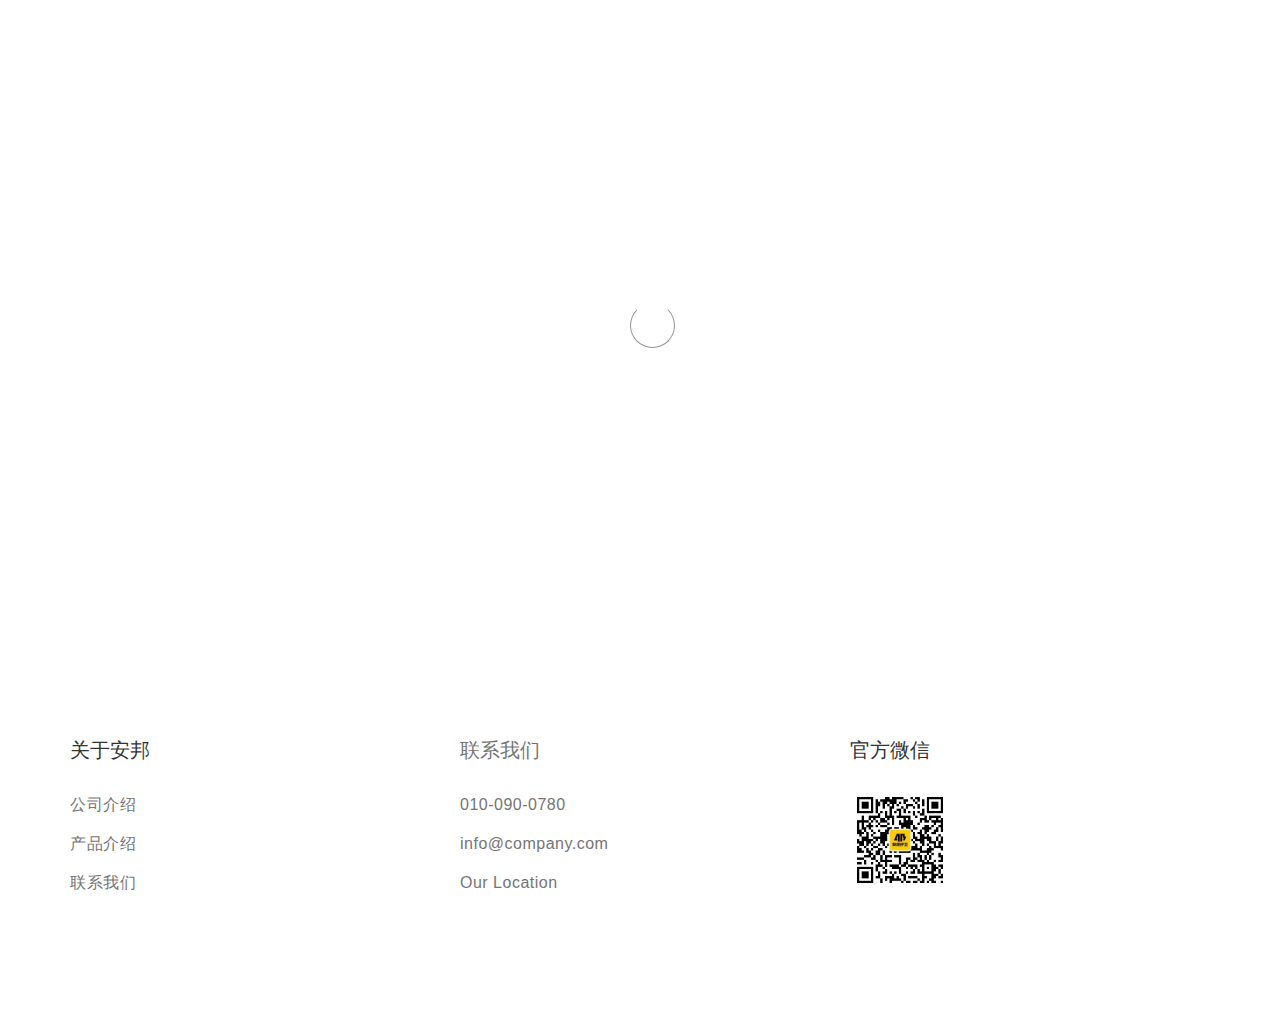
==== about.html @ b89d6bf7 "init" ====
<!DOCTYPE html>
<html lang="en">
<head>

<title>产品介绍-浙江安邦护卫科技服务有限公司</title>
<meta charset="UTF-8">
<meta http-equiv="X-UA-Compatible" content="IE=Edge">
<meta name="description" content="">
<meta name="keywords" content="">
<meta name="author" content="">
<meta name="viewport" content="width=device-width, initial-scale=1, maximum-scale=1">

<link rel="stylesheet" href="css/bootstrap.min.css">
<link rel="stylesheet" href="css/font-awesome.min.css">
<link rel="stylesheet" href="css/magnific-popup.css">

<link rel="stylesheet" href="css/owl.theme.css">
<link rel="stylesheet" href="css/owl.carousel.css">

<!-- MAIN CSS -->
<link rel="stylesheet" href="css/style.css">

</head>
<body>

<!-- PRE LOADER -->
<div class="preloader">
     <div class="spinner">
          <span class="sk-inner-circle"></span>
     </div>
</div>

<!-- MENU -->
<div class="navbar navbar-nav navbar-fixed-top header-banner" role="navigation">
     <div class="container">
          <!-- NAVBAR HEADER -->
          <div class="navbar-header">
               <!-- <button class="navbar-toggle" data-toggle="collapse" data-target=".navbar-collapse">
                    <span class="icon icon-bar"></span>
                    <span class="icon icon-bar"></span>
                    <span class="icon icon-bar"></span>
               </button> -->
               <!-- lOGO -->
               <a href="index.html" class="navbar-brand">
               <img src="img/logo.png" style="height:100px"/></a>
          </div>

          <!-- MENU LINKS -->
          <div class="collapse navbar-collapse">
               <ul class="nav navbar-nav navbar-right">
                    <li><a href="index.html">主页</a></li>
                    <li><a href="about.html">关于我们</a></li>
                    <li>
                      <div class="has-dropdown">
                      <a href="#">产品介绍</a>
                      <div class="dropdown">
                        <a href="transport.html">数据交通智能安防系统</a>
                        <a href="#">数据物流智能安防系统</a>
                        <a href="#">数据仓储智能安防系统</a>
                        <a href="#">数据办公智能安防系统</a>


                      </div>
                    </div>
                    </li>

                    <li><a href="#team" class="smoothScroll">前沿资讯</a></li>
                    <li><a href="contact.html" class="smoothScroll">联系我们</a></li>
               </ul>
          </div>
        </div>
     </div>

     <section id="aboutus" class="parallax-section">
       <div class="container">
         <div class="row">
              <img src="img/about.jpg" class="image-1"/>
         </div>
       </div>

     </section>

     <!-- FOOTER -->
     <footer>
          <div class="container">
               <div class="row">

                    <div class="col-md-4 col-sm-6">
                         <h2>关于安邦</h2>
                         <p><a href="about.html">公司介绍</a></p>
                         <p><a href="transport.html">产品介绍</p>
                          <p><a href="contact.html"> 联系我们</p>


                    </div>

                    <div class="col-md-4 col-sm-6">
                         <div class="footer-info">
                         	<h2>联系我们</h2>
                              <p><a href="tel:010-090-0780">010-090-0780</a></p>
                              <p><a href="mailto:info@company.com">info@company.com</a></p>
                              <p><a href="#">Our Location</a></p>
                         </div>
                    </div>

                    <div class="col-md-3 col-sm-12">

                         <h2>官方微信</h2>
                         <img src="img/QR.jpg" style="height:100px"/>


                    </div>
                    <div class="clearfix"></div>

                    <!-- <div class="col-md-12 col-sm-12">
                         <div class="copyright-text">

                         </div>
                    </div> -->

               </div>
          </div>
     </footer>

     <!-- SCRIPTS -->
     <script src="js/jquery.js"></script>
     <script src="js/bootstrap.min.js"></script>
     <script src="js/jquery.parallax.js"></script>
     <script src="js/owl.carousel.min.js"></script>
     <script src="js/jquery.magnific-popup.min.js"></script>
     <script src="js/magnific-popup-options.js"></script>
     <script src="js/modernizr.custom.js"></script>
     <script src="js/smoothscroll.js"></script>
     <script src="js/custom.js"></script>

     </body>
     </html>
---- css/style.css ----
@import url('https://fonts.googleapis.com/css?family=Source+Sans+Pro:200,300,400,700');

body {
  /* background: #ffffff; */
  font-family: "Arial","Microsoft YaHei","黑体","宋体",sans-serif;
  overflow-x: hidden;
}

html, body {
  width: 100%;
  height: 100%;
}

/*---------------------------------------
  TYPOGRAPHY
-----------------------------------------*/

h1,h2,h3,h4,h5,h6 {
  font-weight: 300;
}

h1 {
  font-size: 40px;
  font-weight: 200;
  line-height: 50px;
}

h2 {
  font-size: 20px;
  line-height: 60px;
  margin-top: 0;
}

h3 {
  font-size: 20px;
  font-weight: bold;
  line-height: 32px;
}

h4 {
  color: #505050;
  font-size: 18px;
  line-height: 28px;
}

p {
  color: #757575;
  font-size: 16px;
  font-weight: 300;
  line-height: 29px;
  letter-spacing: 0.5px;
}

.tlinks{text-indent:-9999px;height:0;line-height:0;font-size:0;overflow:hidden;}
/*---------------------------------------
  BUTTONS
-----------------------------------------*/

.section-btn {
  margin: 32px 0 0 0;
  padding: 0;
}

.section-btn a,
.section-btn button {
  line-height: 45px;
  -webkit-perspective: 1000px;
  -moz-perspective: 1000px;
  perspective: 1000px;
  color: #ffffff;
  font-weight: normal;
}

.section-btn a span,
.section-btn button span {
  position: relative;
  display: inline-block;
  font-size: 18px;
  font-weight: normal;
  letter-spacing: 0.5px;
  padding: 0 25px;
  background: #4dc47d;
  border-radius: 1px;
  -webkit-transition: -webkit-transform 0.3s;
  -moz-transition: -moz-transform 0.3s;
  transition: transform 0.3s;
  -webkit-transform-origin: 50% 0;
  -moz-transform-origin: 50% 0;
  transform-origin: 50% 0;
  -webkit-transform-style: preserve-3d;
  -moz-transform-style: preserve-3d;
  transform-style: preserve-3d;
}

.csstransforms3d .section-btn a span::before,
.csstransforms3d .section-btn button span::before {
  position: absolute;
  top: 100%;
  left: 0;
  width: 100%;
  height: 100%;
  /* background: #000000; */
  border-radius: 1px;
  border: solid;
  color: black;
  padding: 0 20px;
  content: attr(data-hover);
  -webkit-transition: background 0.3s;
  -moz-transition: background 0.3s;
  transition: background 0.3s;
  -webkit-transform: rotateX(-90deg);
  -moz-transform: rotateX(-90deg);
  transform: rotateX(-90deg);
  -webkit-transform-origin: 50% 0;
  -moz-transform-origin: 50% 0;
  transform-origin: 50% 0;
}

.section-btn a:hover span,
.section-btn a:focus span,

.section-btn button:hover span,
.section-btn button:focus span {
  -webkit-transform: rotateX(90deg) translateY(-22px);
  -moz-transform: rotateX(90deg) translateY(-22px);
  transform: rotateX(90deg) translateY(-22px);
}

.csstransforms3d .section-btn a:hover span::before,
.csstransforms3d .section-btn a:focus span::before,

.csstransforms3d .section-btn button:hover span::before,
.csstransforms3d .section-btn button:hover span::before {
  /* background: #000000; */
}
.section-btn1 {
  margin: 32px 0 0 0;
  padding: 0;
  text-align: center;
}

.section-btn1 a,
.section-btn1 button {
  line-height: 45px;
  -webkit-perspective: 1000px;
  -moz-perspective: 1000px;
  perspective: 1000px;
  color: #ffffff;
  font-weight: normal;
}

.section-btn1 a span,
.section-btn1 button span {
  position: relative;
  display: inline-block;
  font-size: 18px;
  font-weight: normal;
  letter-spacing: 0.5px;
  padding: 0 25px;
  background: #4dc47d;
  border-radius: 1px;
  -webkit-transition: -webkit-transform 0.3s;
  -moz-transition: -moz-transform 0.3s;
  transition: transform 0.3s;
  -webkit-transform-origin: 50% 0;
  -moz-transform-origin: 50% 0;
  transform-origin: 50% 0;
  -webkit-transform-style: preserve-3d;
  -moz-transform-style: preserve-3d;
  transform-style: preserve-3d;
}

.csstransforms3d .section-btn1 a span::before,
.csstransforms3d .section-btn1 button span::before {
  position: absolute;
  top: 100%;
  left: 0;
  width: 100%;
  height: 100%;
  /* background: #000000; */
  border-radius: 1px;
  border: solid;
  color: black;
  padding: 0 20px;
  content: attr(data-hover);
  -webkit-transition: background 0.3s;
  -moz-transition: background 0.3s;
  transition: background 0.3s;
  -webkit-transform: rotateX(-90deg);
  -moz-transform: rotateX(-90deg);
  transform: rotateX(-90deg);
  -webkit-transform-origin: 50% 0;
  -moz-transform-origin: 50% 0;
  transform-origin: 50% 0;
}

.section-btn1 a:hover span,
.section-btn1 a:focus span,

.section-btn1 button:hover span,
.section-btn1 button:focus span {
  -webkit-transform: rotateX(90deg) translateY(-22px);
  -moz-transform: rotateX(90deg) translateY(-22px);
  transform: rotateX(90deg) translateY(-22px);
}

/*---------------------------------------
  GENERAL
-----------------------------------------*/

html{
  -webkit-font-smoothing: antialiased;
}

a {
  color: black;
  -webkit-transition: 0.5s;
  transition: 0.5s;
}

a:hover, a:active, a:focus {
  color: #000000;
  outline: none;
}

* {
  -webkit-box-sizing: border-box;
  box-sizing: border-box;
}

*:before,
*:after {
  -webkit-box-sizing: border-box;
  box-sizing: border-box;
}

::-webkit-scrollbar{
  width: 6px;
  height: 6px;
}

::-webkit-scrollbar-thumb {
  cursor: pointer;
  /* background: #252525; */
}

.section-title {
  position: relative;
  padding-bottom: 22px;
}

.parallax-section {
  background-attachment: fixed !important;
  background-size: cover !important;
}




/*---------------------------------------
  PRE LOADER
-----------------------------------------*/

.preloader {
  position: fixed;
  top: 0;
  left: 0;
  width: 100%;
  height: 100%;
  z-index: 99999;
  display: flex;
  flex-flow: row nowrap;
  justify-content: center;
  align-items: center;
  background: none repeat scroll 0 0 #ffffff;
}

.spinner {
  border: 1px solid transparent;
  border-radius: 5px;
  position: relative;
}

.spinner:before {
  content: '';
  box-sizing: border-box;
  position: absolute;
  top: 50%;
  left: 50%;
  width: 45px;
  height: 45px;
  margin-top: -10px;
  margin-left: -10px;
  border-radius: 50%;
  border: 1px solid #959595;
  border-top-color: #ffffff;
  animation: spinner .9s linear;
}

@-webkit-@keyframes spinner {
  to {transform: rotate(360deg);}
}

@keyframes spinner {
  to {transform: rotate(360deg);}
}


/*---------------------------------------
  MENU
-----------------------------------------*/

.custom-navbar {
  margin-bottom: 0;
  background-color: #4dc47d;
  padding: 20px 0;
}

.custom-navbar .navbar-brand {
  color: #f9f9f9;
  font-weight: normal;
  font-size: 25px;

}

.custom-navbar .nav li a {
  font-size: 14px;
  font-weight: normal;
  color: #f9f9f9;
  letter-spacing: 0.5px;
  /* -webkit-transition: all ease-in-out 0.4s;
  transition: all ease-in-out 0.4s; */
  padding: 0;
  margin: 15px 20px;
  text-transform: uppercase;
}

.custom-navbar .navbar-nav > li > a:hover,
.custom-navbar .navbar-nav > li > a:focus {
  background-color: transparent;
  color: #ffffff;
}

.custom-navbar .navbar-nav li a:after {
  content: "";
  position: absolute;
  display: block;
  width: 0px;
  height: 2px;
  margin: auto;
  background: transparent;
  transition: width .3s ease, background-color .3s ease;
}

.navbar-nav{
  margin-top: 20px;
}

.custom-navbar .navbar-nav li a:hover:after,
.custom-navbar .nav li.active > a:after {
  background: #ffffff;
  color: #ffffff;
  width: 100%;
}

.custom-navbar .nav li.active > a {
  background-color: transparent;
  color: #ffffff;
}

.custom-navbar .navbar-toggle {
  border: none;
  padding-top: 10px;
}

.custom-navbar .navbar-toggle {
  background-color: transparent;
}

.custom-navbar .navbar-toggle .icon-bar {
  background: #ffffff;
  border-color: transparent;
}

@media(min-width:768px) {
  .custom-navbar {
    background: 0 0;
  }
  .custom-navbar.top-nav-collapse {
    background-color: rgb(77, 196, 125,0.7);
    padding: 15px 0;
  }
}


/*---------------------------------------
  HOME
-----------------------------------------*/

#home {
  display: -webkit-box;
  display: -webkit-flex;
  display: -ms-flexbox;
  display: flex;
  -webkit-box-align: center;
  -webkit-align-items: center;
  -ms-flex-align: center;
   align-items: center;
  height: 100vh;
  position: relative;
  padding-top: 10em;
}
.has-dropdown:hover .dropdown {
    display: block;
}
.has-dropdown{
  padding-top: 15px;
}
.dropdown {
    display: none;
    position: absolute;
    background-color: rgb(161, 161, 161,0.8);
    min-width: 200px;
    z-index: 1;
}

.dropdown a {
    float: none;
    padding-left: 10px;
    padding-bottom: 10px;
    text-decoration: none;
    padding-top: 10px;
    color:  white;
    display: block;
    text-align: left;
    font-family: "Arial","Microsoft YaHei","黑体","宋体",sans-serif;
    font-size: 14px;
    font=weight:light;


}
.dropdown a:hover{
  background-color: #ddd;
}

#home h1 {
  color: #ffffff;
  font-size: 5em;
  line-height: 1.2em;
}

#home p {
  color: rgba(250,250,250,0.7);
  font-size: 40px;
}
.col-4{
  float:left;
  width:40%;
  margin-top: 50px;
}
.header-banner{
  height:80px;
  margin: auto;
  background-color: white;
}
.col-6{
  float: right;
  margin-top: 60px;
  width: 40%;

}
#home .overlay {
  position: absolute;
  top: 0;
  right: 0;
  bottom: 0;
  left: 0;
  width: 100%;
  height: 100%;
  /* background-color: rgba(0,0,0,0.75); */
}

#home video {
  position: fixed;
  top: 50%;
  left: 50%;
  min-width: 100%;
  min-height: 100%;
  width: auto;
  height: auto;
  z-index: -100;
  transform: translateX(-50%) translateY(-50%);
  background-size: cover;
  transition: 1s opacity;
}


/*---------------------------------------
  ABOUT
-----------------------------------------*/

#about {
  padding-top: 200px;
  padding-bottom: 150px;
    background: #ffffff;
}

.about-info h3 {
  font-size: 14px;
  letter-spacing: 12px;
  text-transform: uppercase;
  margin: 0;
}

#transport1{
  padding-top: 150px;
  padding-bottom: 150px;
  text-align: center;
}
.banner{
  height:50px;
  background-color: rgb(77, 196, 125,0.8);
  padding-bottom: 10px;
  margin-bottom: 20px;
}
#transport1 li{
  font-size: 18px;
  padding-top: 10px;
  list-style-type:none;
  color:#757575;
  padding-bottom: 10px;
}
#transport1 h1{
  text-align: center;
  font-size: 32px;
  color: white;
}
#transport1 h2{
  font-size: 22px;
  font-weight: bold;
  color:  #757575;
}
/* .image-editor:hover img{
  transform: scale(1.01);

} */

#storage1{
  text-align: center;
  padding-top: 150px;
}

#storage1 p{
  text-align: left;
  margin-top: 20px;
}
.image-editor{
  height: 450px;
  text-align: center;
}
.image{
  text-align: center;
  height: 900px;
  transform:scale(1.01);//设置缩放比例
  -ms-transform:scale(1.01);
  -webkit-transform:scale(1.01);
  -o-transform:scale(1.01);
  -moz-transform:scale(1.01);
  margin-top: 20px;
}
.image-1{
  text-align: center;
  height: 600px;
  width: 100%;
}
#contact h1{
  font-size: 40px;
  color:white;
  font-weight: bold;
  margin-left: 820px;
  margin-top: 60px;
}
#contact h2{
  color: white;
  margin-left: 820px;
}
#contact{
  padding-top: 200px;
  height:800px;
}
#transport2{
  padding-top: 100px;
  text-align: top;
}
#transport2 h1{
  text-align: center;
  font-size: 32px;
  color: white;
}


/*---------------------------------------
  PROJECT
-----------------------------------------*/

.project-item {
  overflow: hidden;
  position: relative;
  margin-bottom: 25px;
  padding: 0;
  vertical-align: middle;
  text-align: center;
}
#project{
  padding-top: 200px;
}
.project-overlay {
  background: rgba(0,0,0,0.5);
  position: absolute;
  width: 100%;
  height: 100%;
  top: 0;
  right: 0;
  bottom: 0;
  left: 0;
  opacity: 0;
  -webkit-transition: all ease-in-out 0.4s;
  transition: all ease-in-out 0.4s;
}

.project-info {
  padding: 12em 0;
}

.project-item img {
  -webkit-transition: all ease-in-out 0.4s;
  transition: all ease-in-out 0.4s;
}
.project-item:hover img {
  transform: scale(1.1);
}

.project-overlay h1 {
  color: #ffffff;
  margin: 0;
}
.project-overlay h3 {
  color: #d9d9d9;
  font-size: 14px;
  letter-spacing: 0.2px;
  margin-top: 0;
}

.project-item:hover .project-overlay {
  opacity: 1;
}


/*---------------------------------------
   TEAM
-----------------------------------------*/

#team .item {
  display: block;
  width: 100%;
  margin-bottom: 22px;
}

#team h3,
#team p {
  margin: 0;
}

.team-item {
  overflow: hidden;
  position: relative;
  margin-top: 34px;
  margin-bottom: 16px;
}

.team-item img {
  -webkit-transition: all ease-in-out 0.4s;
  transition: all ease-in-out 0.4s;
}
.team-item:hover img {
  transform: scale(1.1);
}

.team-overlay {
  background: rgba(0,0,0,0.5);
  opacity: 0;
  position: absolute;
  width: 100%;
  height: 100%;
  top: 0;
  left: 0;
  right: 0;
  bottom: 0;
  -webkit-transition: all ease-in-out 0.4s;
  transition: all ease-in-out 0.4s;
}

.team-overlay .social-icon {
  position: relative;
  top: 45%;
}
.team-overlay .social-icon li a {
  background: #ffffff;
  color: #191919;
  width: 35px;
  height: 35px;
  line-height: 35px;
  text-align: center;
}

.team-item:hover .team-overlay {
  opacity: 1;
}


/*---------------------------------------
  CONTACT
-----------------------------------------*/



#contact-form {
  padding-top: 22px;
}

#contact .text-success,
#contact .text-danger {
  display: none;
  padding: 0 0 5px 20px;
}

#contact .form-control {
  border: none;
  box-shadow: none;
  font-size: 18px;
  font-weight: normal;
  margin-bottom: 22px;
  -webkit-transition: all ease-in-out 0.4s;
  transition: all ease-in-out 0.4s;
}

#contact .form-control:focus {
  border-color: #d9d9d9;
}

#contact input {
  height: 55px;
  line-height: 45px;
}

#contact .section-btn {
  margin: 5px 0 0 0;
}

#contact button#cf-submit {
  background: transparent;
  border: none;
  padding: 0;
  line-height: 50px;
}


/*---------------------------------------
  FOOTER
-----------------------------------------*/

footer {
  padding-top: 120px;
  padding-bottom: 120px;
}

footer h4 {
  padding-top: 12px;
}

footer a {
  color: #757575;
}

footer .copyright-text {
  padding-top: 42px;
}


/*---------------------------------------
  SOCIAL ICON
-----------------------------------------*/

.social-icon {
  position: relative;
  padding: 0;
  margin: 0;
  text-align: center;
}

.social-icon li {
  display: inline-block;
  list-style: none;
}

.social-icon li a {
  border-radius: 100%;
  color: #292929;
  cursor: pointer;
  font-size: 18px;
  text-decoration: none;
  -webkit-transition: all ease-in-out 0.3s;
  transition: all ease-in-out 0.3s;
  text-align: center;
  position: relative;
  margin: 4px 8px 0 8px;
}

.social-icon li a:hover {
  -webkit-transform: scale(1.2);
  transform: scale(1.2);
}


/*---------------------------------------
  MOBILE RESPONSIVE
-----------------------------------------*/

@media (max-width: 992px) {
  #home h1 {
    font-size: 4em;
    line-height: normal;
  }
}

@media (max-width: 980px) {
  h1 {
    font-size: 30px;
    line-height: inherit;
  }

  #home {
    padding-top: 0em;
  }

  #about {
    padding-top: 120px;
    padding-bottom: 100px;
  }

  .project-info {
    padding: 4em 0;
  }

  footer {
    text-align: center;
  }
  footer .social-icon {
    margin-top: 32px;
  }
}

@media (max-width: 770px) {
  #home h1 {
    font-size: 3.5em;
  }
}

@media (max-width: 767px) {
  .custom-navbar {
    padding: 10px 0;
  }
  .custom-navbar .nav li a {
    display: inline-block;
    line-height: 15px;
    margin-bottom: 0;
  }
  .custom-navbar .nav li:last-child a {
    margin-bottom: 5px;
  }

  .project-info {
    padding: 10em 0;
  }

  .footer-info {
    padding: 22px 0 22px 0;
  }
}


@media (max-width: 580px) {
  h1 {
    font-size: 26px;
  }

  #home {
    height: 100vh;
  }

  .about-info h3 {
    font-size: 12px;
    letter-spacing: 6px;
  }

  .project-info {
    padding: 5em 0;
  }
}
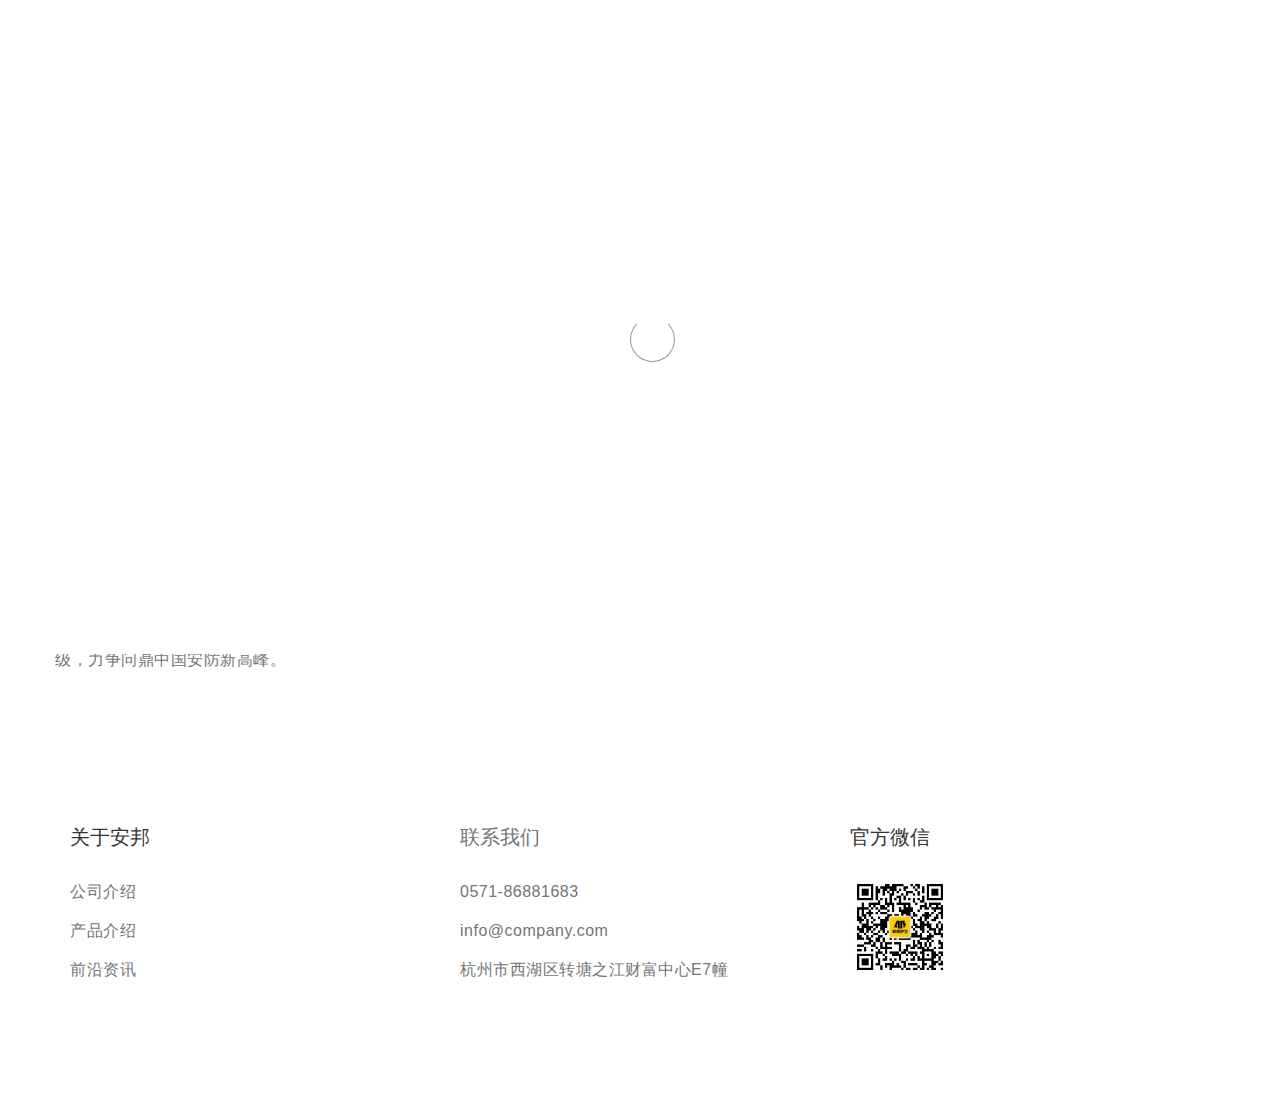
==== commit 0eb7b4ec: "update" ====
--- a/about.html
+++ b/about.html
@@ -2,7 +2,7 @@
 <html lang="en">
 <head>
 
-<title>产品介绍-浙江安邦护卫科技服务有限公司</title>
+<title>关于我们-浙江安邦护卫科技服务有限公司</title>
 <meta charset="UTF-8">
 <meta http-equiv="X-UA-Compatible" content="IE=Edge">
 <meta name="description" content="">
@@ -56,8 +56,10 @@
                       <div class="dropdown">
                         <a href="transport.html">数据交通智能安防系统</a>
                         <a href="#">数据物流智能安防系统</a>
-                        <a href="#">数据仓储智能安防系统</a>
+                        <a href="storage.html">数据仓储智能安防系统</a>
                         <a href="#">数据办公智能安防系统</a>
+                        <a href="#">数据会展智能安防系统</a>
+
 
 
                       </div>
@@ -70,11 +72,15 @@
           </div>
         </div>
      </div>
-
+      <img src="img/about.png" class="image-1"/>
      <section id="aboutus" class="parallax-section">
        <div class="container">
          <div class="row">
-              <img src="img/about.jpg" class="image-1"/>
+           <h1>公司简介</h1>
+           <p>浙江安邦护卫科技服务有限公司（简称“安邦科技”）是浙江省属国有企业浙江安邦护卫集团有限公司的全资子公司，于2015年3月28日正式注册成立，注册资金壹仟万元。公司目前拥有一支高端科技复合型人才队伍，其中省、市级专家及海归博士、硕士研究生占团队总人数的32.94%，985/211高校毕业生占比85%。
+伴随中国“智能化时代”的发展新态势，安邦科技在集团公司的大力支持下，致力于安防行业的科技研发工作。目前，公司先后研发了数据交通智能安防系统、数据物流智能安防系统、数据仓储智能安防系统、数据办公智能安防系统、数据会展智能安防系统等十余个安防科技系统，系统涉猎守押、政法、交通等多个行业。依托于行业先进的软件系统及硬件设备，公司为浙江省消防控制中心管控平台、浙商银行指挥中心、泰隆银行总部大楼、金温铁路等大型企业设计并全流程落实安防集成管控等项目方案，旨在通过技术开发实现技防、物防、人防的完美融合，逐步将公司打造成为国内领先、国际一流的现代化科技安防企业。
+安邦科技始终围绕集团公司“建设综合性安防产业集团”的总体目标，将“践行技术共享，助力行业转型”作为自身使命，秉持技术与商业模式并重的核心理念，坚持在开发核心技术和产品的基础上不断寻求和创造适合本公司发展的商业运营模式。“十三五”时期，公司将坚定践行创新发展理念，积极履行企业社会责任，深入推进行业转型升级，力争问鼎中国安防新高峰。</p>
+
          </div>
        </div>
 
@@ -89,17 +95,16 @@
                          <h2>关于安邦</h2>
                          <p><a href="about.html">公司介绍</a></p>
                          <p><a href="transport.html">产品介绍</p>
-                          <p><a href="contact.html"> 联系我们</p>
-
+                           <p><a href="#">前沿资讯</p>
 
                     </div>
 
                     <div class="col-md-4 col-sm-6">
                          <div class="footer-info">
                          	<h2>联系我们</h2>
-                              <p><a href="tel:010-090-0780">010-090-0780</a></p>
+                              <p><a href="tel:010-090-0780">0571-86881683</a></p>
                               <p><a href="mailto:info@company.com">info@company.com</a></p>
-                              <p><a href="#">Our Location</a></p>
+                              <p><a href="#">杭州市西湖区转塘之江财富中心E7幢</a></p>
                          </div>
                     </div>
 
--- a/css/style.css
+++ b/css/style.css
@@ -518,6 +518,9 @@
   padding-bottom: 150px;
   text-align: center;
 }
+#transport1 p{
+  text-align: left;
+}
 .banner{
   height:50px;
   background-color: rgb(77, 196, 125,0.8);
@@ -554,6 +557,10 @@
 #storage1 p{
   text-align: left;
   margin-top: 20px;
+}
+#storage1 h1{
+  color: white;
+  font-size: 32px;
 }
 .image-editor{
   height: 450px;
@@ -571,15 +578,22 @@
 }
 .image-1{
   text-align: center;
-  height: 600px;
+  height: 250px;
   width: 100%;
+}
+#aboutus p{
+  line-height: 2.2;
+  margin-top: 20px;
+}
+#aboutus h1{
+  margin-top: 40px;
 }
 #contact h1{
   font-size: 40px;
   color:white;
   font-weight: bold;
   margin-left: 820px;
-  margin-top: 60px;
+  margin-top: 50px;
 }
 #contact h2{
   color: white;
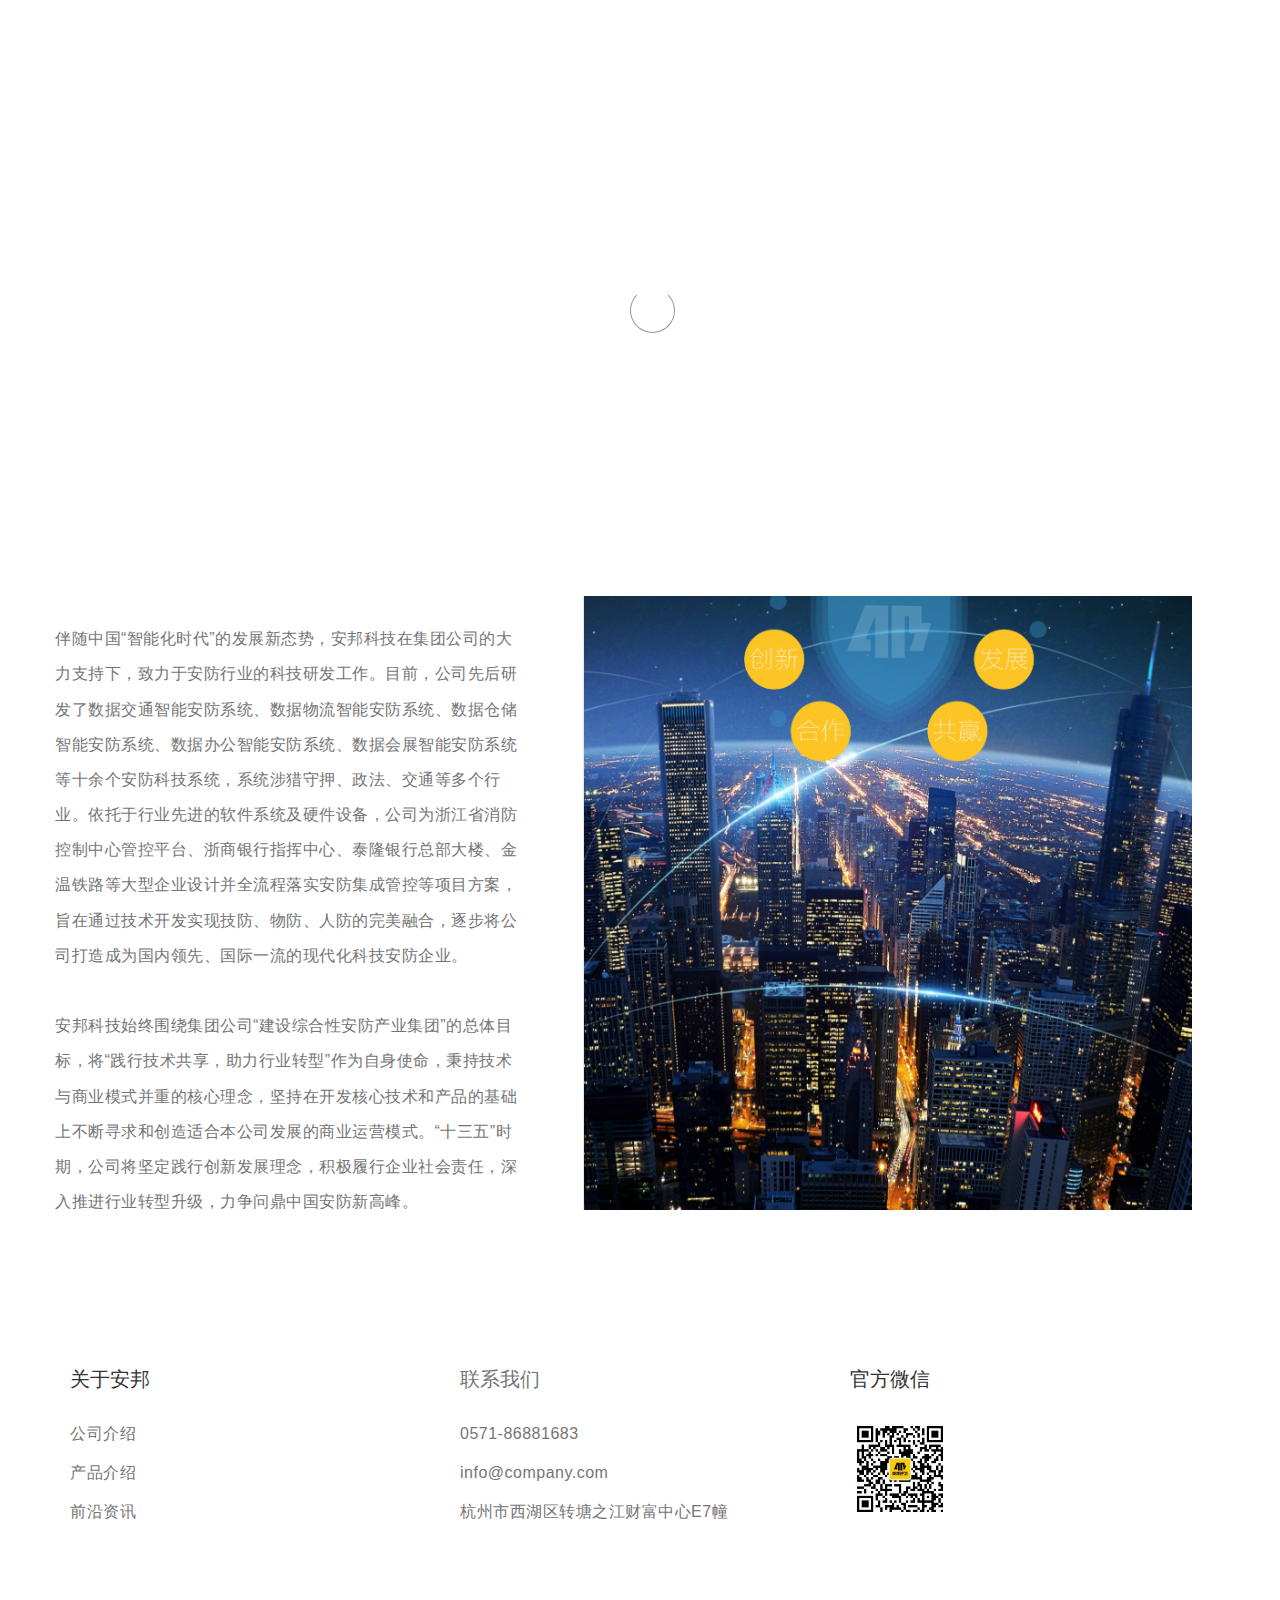
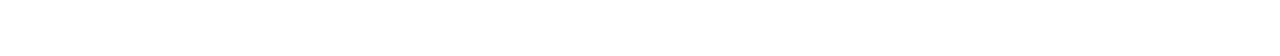
==== commit 282b65fc: "commit" ====
--- a/about.html
+++ b/about.html
@@ -55,9 +55,9 @@
                       <a href="#">产品介绍</a>
                       <div class="dropdown">
                         <a href="transport.html">数据交通智能安防系统</a>
-                        <a href="#">数据物流智能安防系统</a>
+                        <a href="delivery.html">数据物流智能安防系统</a>
                         <a href="storage.html">数据仓储智能安防系统</a>
-                        <a href="#">数据办公智能安防系统</a>
+                        <a href="office.html">数据办公智能安防系统</a>
                         <a href="#">数据会展智能安防系统</a>
 
 
@@ -76,11 +76,15 @@
      <section id="aboutus" class="parallax-section">
        <div class="container">
          <div class="row">
+           <div class="col-4">
            <h1>公司简介</h1>
-           <p>浙江安邦护卫科技服务有限公司（简称“安邦科技”）是浙江省属国有企业浙江安邦护卫集团有限公司的全资子公司，于2015年3月28日正式注册成立，注册资金壹仟万元。公司目前拥有一支高端科技复合型人才队伍，其中省、市级专家及海归博士、硕士研究生占团队总人数的32.94%，985/211高校毕业生占比85%。
-伴随中国“智能化时代”的发展新态势，安邦科技在集团公司的大力支持下，致力于安防行业的科技研发工作。目前，公司先后研发了数据交通智能安防系统、数据物流智能安防系统、数据仓储智能安防系统、数据办公智能安防系统、数据会展智能安防系统等十余个安防科技系统，系统涉猎守押、政法、交通等多个行业。依托于行业先进的软件系统及硬件设备，公司为浙江省消防控制中心管控平台、浙商银行指挥中心、泰隆银行总部大楼、金温铁路等大型企业设计并全流程落实安防集成管控等项目方案，旨在通过技术开发实现技防、物防、人防的完美融合，逐步将公司打造成为国内领先、国际一流的现代化科技安防企业。
+           <p>浙江安邦护卫科技服务有限公司（简称“安邦科技”）是浙江省属国有企业浙江安邦护卫集团有限公司的全资子公司，于2015年3月28日正式注册成立，注册资金壹仟万元。公司目前拥有一支高端科技复合型人才队伍，其中省、市级专家及海归博士、硕士研究生占团队总人数的32.94%，985/211高校毕业生占比85%。<br><br>
+伴随中国“智能化时代”的发展新态势，安邦科技在集团公司的大力支持下，致力于安防行业的科技研发工作。目前，公司先后研发了数据交通智能安防系统、数据物流智能安防系统、数据仓储智能安防系统、数据办公智能安防系统、数据会展智能安防系统等十余个安防科技系统，系统涉猎守押、政法、交通等多个行业。依托于行业先进的软件系统及硬件设备，公司为浙江省消防控制中心管控平台、浙商银行指挥中心、泰隆银行总部大楼、金温铁路等大型企业设计并全流程落实安防集成管控等项目方案，旨在通过技术开发实现技防、物防、人防的完美融合，逐步将公司打造成为国内领先、国际一流的现代化科技安防企业。<br><br>
 安邦科技始终围绕集团公司“建设综合性安防产业集团”的总体目标，将“践行技术共享，助力行业转型”作为自身使命，秉持技术与商业模式并重的核心理念，坚持在开发核心技术和产品的基础上不断寻求和创造适合本公司发展的商业运营模式。“十三五”时期，公司将坚定践行创新发展理念，积极履行企业社会责任，深入推进行业转型升级，力争问鼎中国安防新高峰。</p>
-
+</div>
+<div class="col-6">
+  <img src="img/about_1.png" class="image_2">
+</div>
          </div>
        </div>
 
--- a/css/style.css
+++ b/css/style.css
@@ -80,7 +80,7 @@
   font-weight: normal;
   letter-spacing: 0.5px;
   padding: 0 25px;
-  background: #4dc47d;
+  background: rgb(230, 184, 0,0.7);
   border-radius: 1px;
   -webkit-transition: -webkit-transform 0.3s;
   -moz-transition: -moz-transform 0.3s;
@@ -158,7 +158,7 @@
   font-weight: normal;
   letter-spacing: 0.5px;
   padding: 0 25px;
-  background: #4dc47d;
+  background: rgb(230, 184, 0,0.7);
   border-radius: 1px;
   -webkit-transition: -webkit-transform 0.3s;
   -moz-transition: -moz-transform 0.3s;
@@ -313,7 +313,7 @@
 
 .custom-navbar {
   margin-bottom: 0;
-  background-color: #4dc47d;
+  background-color: #0052cc;
   padding: 20px 0;
 }
 
@@ -388,7 +388,7 @@
     background: 0 0;
   }
   .custom-navbar.top-nav-collapse {
-    background-color: rgb(77, 196, 125,0.7);
+    background-color:rgb(204, 204, 204,0.5);
     padding: 15px 0;
   }
 }
@@ -459,15 +459,28 @@
   width:40%;
   margin-top: 50px;
 }
+.col-5{
+  float: left;;
+  width: 60%;
+}
+.col-3{
+  float: right;
+  width:40%;
+}
+.col-3 p{
+  margin-top: 20px;
+  margin-bottom: 20px;
+}
 .header-banner{
   height:80px;
   margin: auto;
   background-color: white;
 }
 .col-6{
-  float: right;
+  float: left;
   margin-top: 60px;
   width: 40%;
+  margin-left: 60px;
 
 }
 #home .overlay {
@@ -512,7 +525,23 @@
   text-transform: uppercase;
   margin: 0;
 }
-
+.func{
+  padding-top: 15px;
+}
+.func p{
+  color: rgb(230,184,0);
+  padding-top: 5px;
+  -webkit-transition: -webkit-transform 0.5s ease-out;
+  -moz-transition: -moz-transform 0.5s ease-out;
+  -o-transition: -o-transform 0.5s ease-out;
+  -ms-transition: -ms-transform 0.5s ease-out;
+}
+.func p:hover{
+  filter:glow(color=#ff6600,strength=6);
+  color: #c00;
+  transform: scale(1.1);
+
+}
 #transport1{
   padding-top: 150px;
   padding-bottom: 150px;
@@ -521,23 +550,43 @@
 #transport1 p{
   text-align: left;
 }
+#transport1 h4{
+  font-size: 24px;
+  color:#757575;
+}
 .banner{
   height:50px;
-  background-color: rgb(77, 196, 125,0.8);
+  background-color: rgb(230, 184, 0,0.8);
   padding-bottom: 10px;
   margin-bottom: 20px;
+}
+.icon{
+  height:40px;
+  margin-right: 10px;
+  margin-left: 80px;
+}
+.icon:hover{
+  transform:scale(1.1);//设置缩放比例
+  -ms-transform:scale(1.1);
+  -webkit-transform:scale(1.1);
+  -o-transform:scale(1.1);
+  -moz-transform:scale(1.1);
+
 }
 #transport1 li{
   font-size: 18px;
   padding-top: 10px;
   list-style-type:none;
-  color:#757575;
+  color:#e6b800;
+  text-align: left;
+  vertical-align: middle;
   padding-bottom: 10px;
 }
 #transport1 h1{
   text-align: center;
   font-size: 32px;
   color: white;
+  font-weight: bold;
 }
 #transport1 h2{
   font-size: 22px;
@@ -556,15 +605,59 @@
 
 #storage1 p{
   text-align: left;
-  margin-top: 20px;
+  margin-top: 23px;
 }
 #storage1 h1{
   color: white;
   font-size: 32px;
 }
+#storage1 h2{
+  font-size: 26px;
+}
+.img_arr{
+height: 60px;
+-webkit-transition: -webkit-transform 0.6s ease-out;
+-moz-transition: -moz-transform 0.6s ease-out;
+-o-transition: -o-transform 0.6s ease-out;
+-ms-transition: -ms-transform 0.6s ease-out;
+}
+
+.img_arr:hover{
+filter:alpha(Opacity=50);
+-moz-opacity:0.5;
+opacity: 0.5;
+-webkit-transform: rotateZ(360deg);
+-moz-transform: rotateZ(360deg);
+-o-transform: rotateZ(360deg);
+-ms-transform: rotateZ(360deg);
+transform: rotateZ(360deg);
+
+
+}
+.arrow{
+  vertical-align: middle;
+  font-size: 26px;
+}
+
+.arrow:hover{
+  -webkit-transition:background-color 0.5s linear;
+  -moz-transition:background-color 0.3s linear;
+  -o-transition:background-color 0.3s linear;
+  transition:background-color 0.3s linear;
+  color: #757575;
+}
 .image-editor{
-  height: 450px;
-  text-align: center;
+  height: 500px;
+  text-align: center;
+   border-radius:70%;
+   width:500px;
+}
+.image_2{
+  height:900px;
+  padding-top: 100px;
+  text-align: center;
+  margin: auto;
+  margin-right: 50px;
 }
 .image{
   text-align: center;
@@ -575,6 +668,7 @@
   -o-transform:scale(1.01);
   -moz-transform:scale(1.01);
   margin-top: 20px;
+  width: 100%;
 }
 .image-1{
   text-align: center;
@@ -587,6 +681,7 @@
 }
 #aboutus h1{
   margin-top: 40px;
+  margin-bottom: 20px;
 }
 #contact h1{
   font-size: 40px;
@@ -607,10 +702,27 @@
   padding-top: 100px;
   text-align: top;
 }
+.trans{
+  height:110px;
+  float:left;
+  padding-top: 25px;
+}
+.trans:hover{
+  transform: rotateY(180deg);
+  transition: 0.6s;
+	transform-style: preserve-3d;
+
+	position: relative;
+}
+#trnasport2 li{
+  vertical-align: middle;
+
+}
 #transport2 h1{
   text-align: center;
   font-size: 32px;
   color: white;
+  font-weight: bold;
 }
 
 
@@ -838,7 +950,7 @@
 
 
 /*---------------------------------------
-  MOBILE RESPONSIVE
+  MOBILE VE
 -----------------------------------------*/
 
 @media (max-width: 992px) {
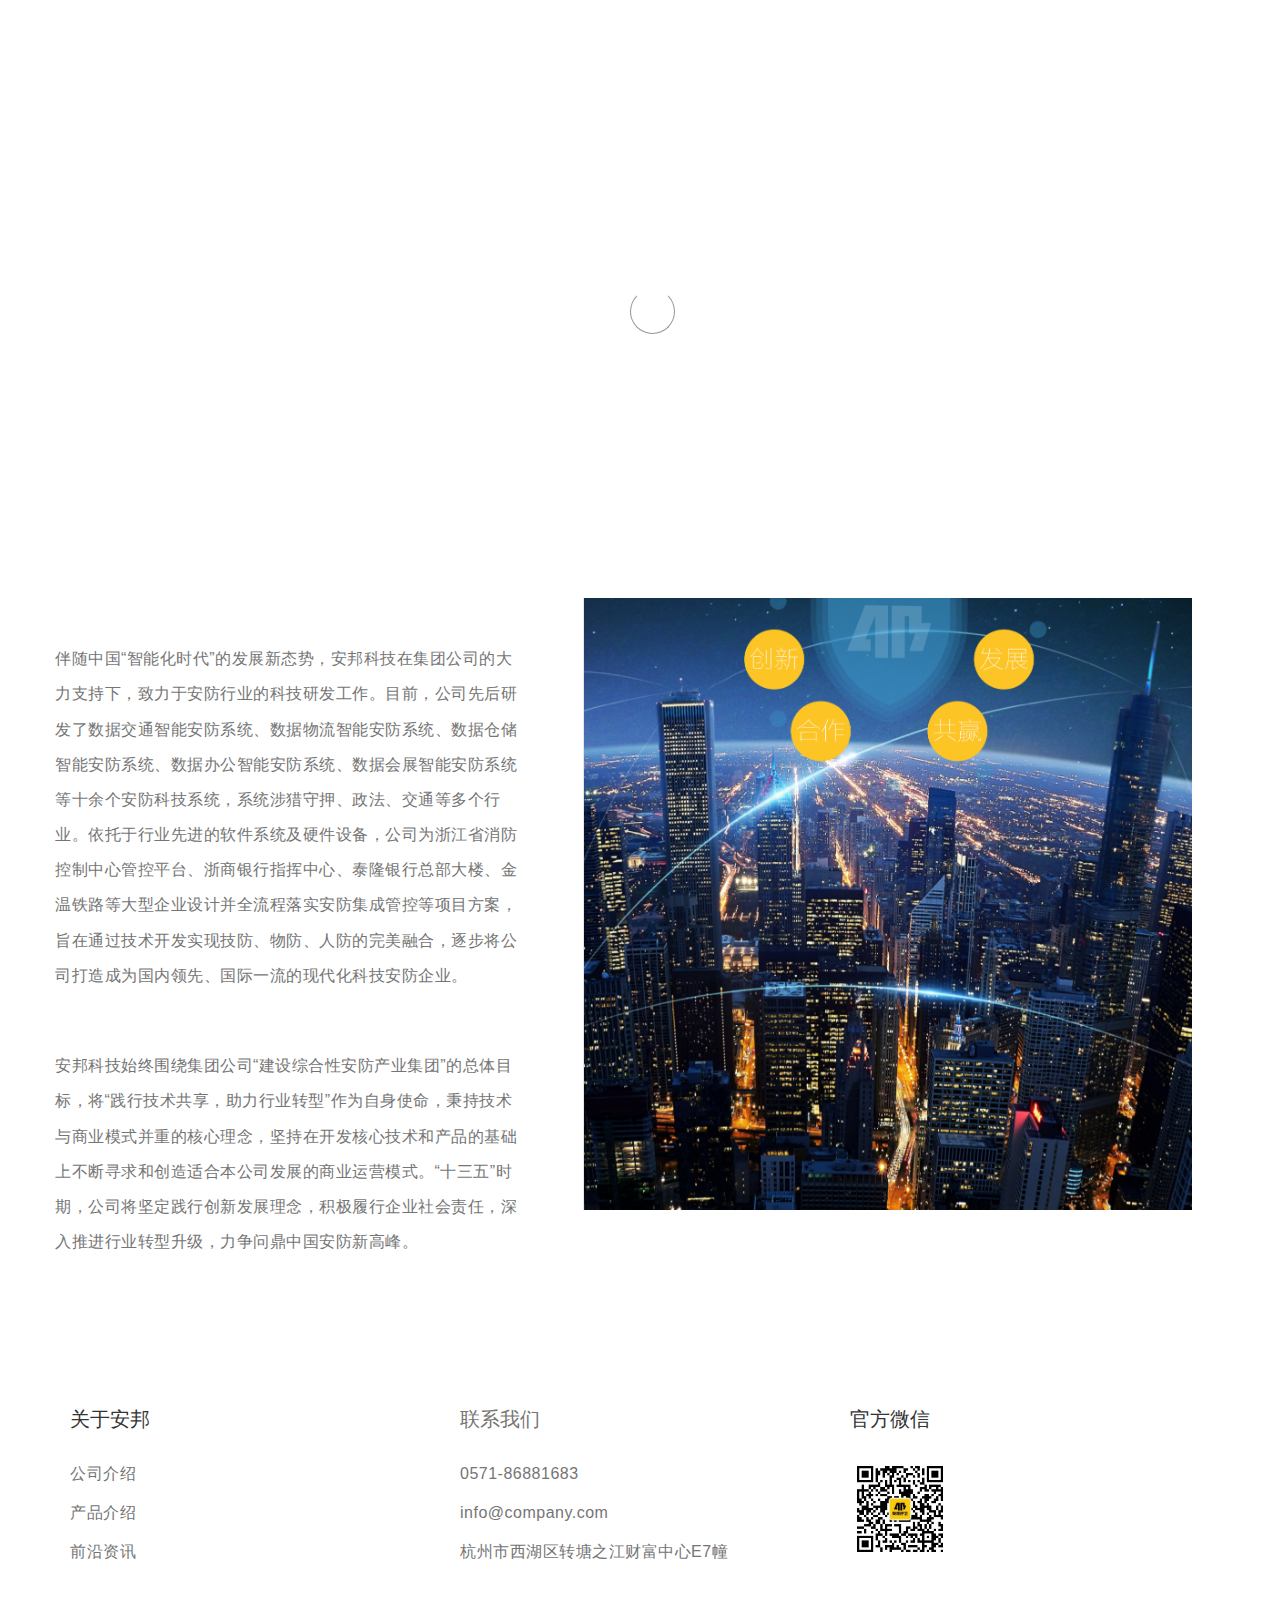
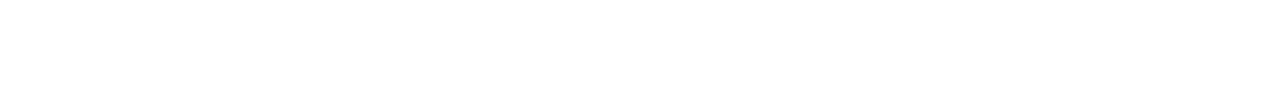
==== commit f6d97bb3: "update" ====
--- a/about.html
+++ b/about.html
@@ -13,7 +13,7 @@
 <link rel="stylesheet" href="css/bootstrap.min.css">
 <link rel="stylesheet" href="css/font-awesome.min.css">
 <link rel="stylesheet" href="css/magnific-popup.css">
-
+<link rel="stylesheet" href="css/animate.min.css">
 <link rel="stylesheet" href="css/owl.theme.css">
 <link rel="stylesheet" href="css/owl.carousel.css">
 
@@ -76,11 +76,11 @@
      <section id="aboutus" class="parallax-section">
        <div class="container">
          <div class="row">
-           <div class="col-4">
+           <div class="col-4 ">
            <h1>公司简介</h1>
-           <p>浙江安邦护卫科技服务有限公司（简称“安邦科技”）是浙江省属国有企业浙江安邦护卫集团有限公司的全资子公司，于2015年3月28日正式注册成立，注册资金壹仟万元。公司目前拥有一支高端科技复合型人才队伍，其中省、市级专家及海归博士、硕士研究生占团队总人数的32.94%，985/211高校毕业生占比85%。<br><br>
-伴随中国“智能化时代”的发展新态势，安邦科技在集团公司的大力支持下，致力于安防行业的科技研发工作。目前，公司先后研发了数据交通智能安防系统、数据物流智能安防系统、数据仓储智能安防系统、数据办公智能安防系统、数据会展智能安防系统等十余个安防科技系统，系统涉猎守押、政法、交通等多个行业。依托于行业先进的软件系统及硬件设备，公司为浙江省消防控制中心管控平台、浙商银行指挥中心、泰隆银行总部大楼、金温铁路等大型企业设计并全流程落实安防集成管控等项目方案，旨在通过技术开发实现技防、物防、人防的完美融合，逐步将公司打造成为国内领先、国际一流的现代化科技安防企业。<br><br>
-安邦科技始终围绕集团公司“建设综合性安防产业集团”的总体目标，将“践行技术共享，助力行业转型”作为自身使命，秉持技术与商业模式并重的核心理念，坚持在开发核心技术和产品的基础上不断寻求和创造适合本公司发展的商业运营模式。“十三五”时期，公司将坚定践行创新发展理念，积极履行企业社会责任，深入推进行业转型升级，力争问鼎中国安防新高峰。</p>
+           <p class="animated once fadeInLeft delay-2s slower" style="animation-duration:3.5s;">浙江安邦护卫科技服务有限公司（简称“安邦科技”）是浙江省属国有企业浙江安邦护卫集团有限公司的全资子公司，于2015年3月28日正式注册成立，注册资金壹仟万元。公司目前拥有一支高端科技复合型人才队伍，其中省、市级专家及海归博士、硕士研究生占团队总人数的32.94%，985/211高校毕业生占比85%。<br><br></p>
+<p class="animated once flipInX delay-2s slower" style="animation-duration:3.5s; animation-delay:1s;">伴随中国“智能化时代”的发展新态势，安邦科技在集团公司的大力支持下，致力于安防行业的科技研发工作。目前，公司先后研发了数据交通智能安防系统、数据物流智能安防系统、数据仓储智能安防系统、数据办公智能安防系统、数据会展智能安防系统等十余个安防科技系统，系统涉猎守押、政法、交通等多个行业。依托于行业先进的软件系统及硬件设备，公司为浙江省消防控制中心管控平台、浙商银行指挥中心、泰隆银行总部大楼、金温铁路等大型企业设计并全流程落实安防集成管控等项目方案，旨在通过技术开发实现技防、物防、人防的完美融合，逐步将公司打造成为国内领先、国际一流的现代化科技安防企业。<br><br></p>
+<p class="animated once zoomIn delay-2s slower" style="animation-duration:3s; animation-delay:1.5s;">安邦科技始终围绕集团公司“建设综合性安防产业集团”的总体目标，将“践行技术共享，助力行业转型”作为自身使命，秉持技术与商业模式并重的核心理念，坚持在开发核心技术和产品的基础上不断寻求和创造适合本公司发展的商业运营模式。“十三五”时期，公司将坚定践行创新发展理念，积极履行企业社会责任，深入推进行业转型升级，力争问鼎中国安防新高峰。</p>
 </div>
 <div class="col-6">
   <img src="img/about_1.png" class="image_2">
--- a/css/style.css
+++ b/css/style.css
@@ -255,7 +255,12 @@
   background-size: cover !important;
 }
 
-
+.parallax-section:after{
+  -webkit-transform: translateX(-50%) translateY(-50%) scale(0.7);
+      -ms-transform: translateX(-50%) translateY(-50%) scale(0.7);
+          transform: translateX(-50%) translateY(-50%) scale(0.7);
+  opacity: 1;
+}
 
 
 /*---------------------------------------
@@ -476,6 +481,9 @@
   margin: auto;
   background-color: white;
 }
+#project{
+  animation-duration: 2s;
+}
 .col-6{
   float: left;
   margin-top: 60px;
@@ -508,6 +516,29 @@
   transition: 1s opacity;
 }
 
+.back-to-top {
+  background-image: url("img/top.jpg");
+  position: fixed;
+  display: none;
+  padding: 10px 15px 10px 15px;
+  font-size: 16px;
+  border-radius: 2px;
+  right: 15px;
+  bottom: 15px;
+  transition: background 0.5s;
+  z-index:1000;
+}
+
+@media (max-width: 768px) {
+  .back-to-top {
+    bottom: 15px;
+  }
+}
+
+.back-to-top:focus {
+  outline: none;
+}
+
 
 /*---------------------------------------
   ABOUT
@@ -527,6 +558,22 @@
 }
 .func{
   padding-top: 15px;
+  animation-duration: 3s;
+   animation-delay: 3s;
+}
+#delivery1{
+  padding-top: 150px;
+
+}
+.splash {
+  transition: all 2s ease-out;
+}
+
+#delivery1 h1{
+  text-align: center;
+  font-size: 32px;
+  color: white;
+  font-weight: bold;
 }
 .func p{
   color: rgb(230,184,0);
@@ -608,8 +655,11 @@
   margin-top: 23px;
 }
 #storage1 h1{
+  text-align: center;
+  font-size: 32px;
   color: white;
-  font-size: 32px;
+  margin-top: 100px;
+  font-weight: bold;
 }
 #storage1 h2{
   font-size: 26px;
@@ -675,6 +725,16 @@
   height: 250px;
   width: 100%;
 }
+#oa{
+  padding-top: 200px;
+}
+
+#oa h1{
+  text-align: center;
+  color: white;
+  font-weight: bold;
+  font-size: 32px;
+}
 #aboutus p{
   line-height: 2.2;
   margin-top: 20px;
@@ -706,6 +766,14 @@
   height:110px;
   float:left;
   padding-top: 25px;
+}
+
+#storage2 h1{
+  text-align: center;
+  font-size: 32px;
+  color: white;
+  margin-top: 100px;
+  font-weight: bold;
 }
 .trans:hover{
   transform: rotateY(180deg);
@@ -783,114 +851,6 @@
 }
 
 
-/*---------------------------------------
-   TEAM
------------------------------------------*/
-
-#team .item {
-  display: block;
-  width: 100%;
-  margin-bottom: 22px;
-}
-
-#team h3,
-#team p {
-  margin: 0;
-}
-
-.team-item {
-  overflow: hidden;
-  position: relative;
-  margin-top: 34px;
-  margin-bottom: 16px;
-}
-
-.team-item img {
-  -webkit-transition: all ease-in-out 0.4s;
-  transition: all ease-in-out 0.4s;
-}
-.team-item:hover img {
-  transform: scale(1.1);
-}
-
-.team-overlay {
-  background: rgba(0,0,0,0.5);
-  opacity: 0;
-  position: absolute;
-  width: 100%;
-  height: 100%;
-  top: 0;
-  left: 0;
-  right: 0;
-  bottom: 0;
-  -webkit-transition: all ease-in-out 0.4s;
-  transition: all ease-in-out 0.4s;
-}
-
-.team-overlay .social-icon {
-  position: relative;
-  top: 45%;
-}
-.team-overlay .social-icon li a {
-  background: #ffffff;
-  color: #191919;
-  width: 35px;
-  height: 35px;
-  line-height: 35px;
-  text-align: center;
-}
-
-.team-item:hover .team-overlay {
-  opacity: 1;
-}
-
-
-/*---------------------------------------
-  CONTACT
------------------------------------------*/
-
-
-
-#contact-form {
-  padding-top: 22px;
-}
-
-#contact .text-success,
-#contact .text-danger {
-  display: none;
-  padding: 0 0 5px 20px;
-}
-
-#contact .form-control {
-  border: none;
-  box-shadow: none;
-  font-size: 18px;
-  font-weight: normal;
-  margin-bottom: 22px;
-  -webkit-transition: all ease-in-out 0.4s;
-  transition: all ease-in-out 0.4s;
-}
-
-#contact .form-control:focus {
-  border-color: #d9d9d9;
-}
-
-#contact input {
-  height: 55px;
-  line-height: 45px;
-}
-
-#contact .section-btn {
-  margin: 5px 0 0 0;
-}
-
-#contact button#cf-submit {
-  background: transparent;
-  border: none;
-  padding: 0;
-  line-height: 50px;
-}
-
 
 /*---------------------------------------
   FOOTER
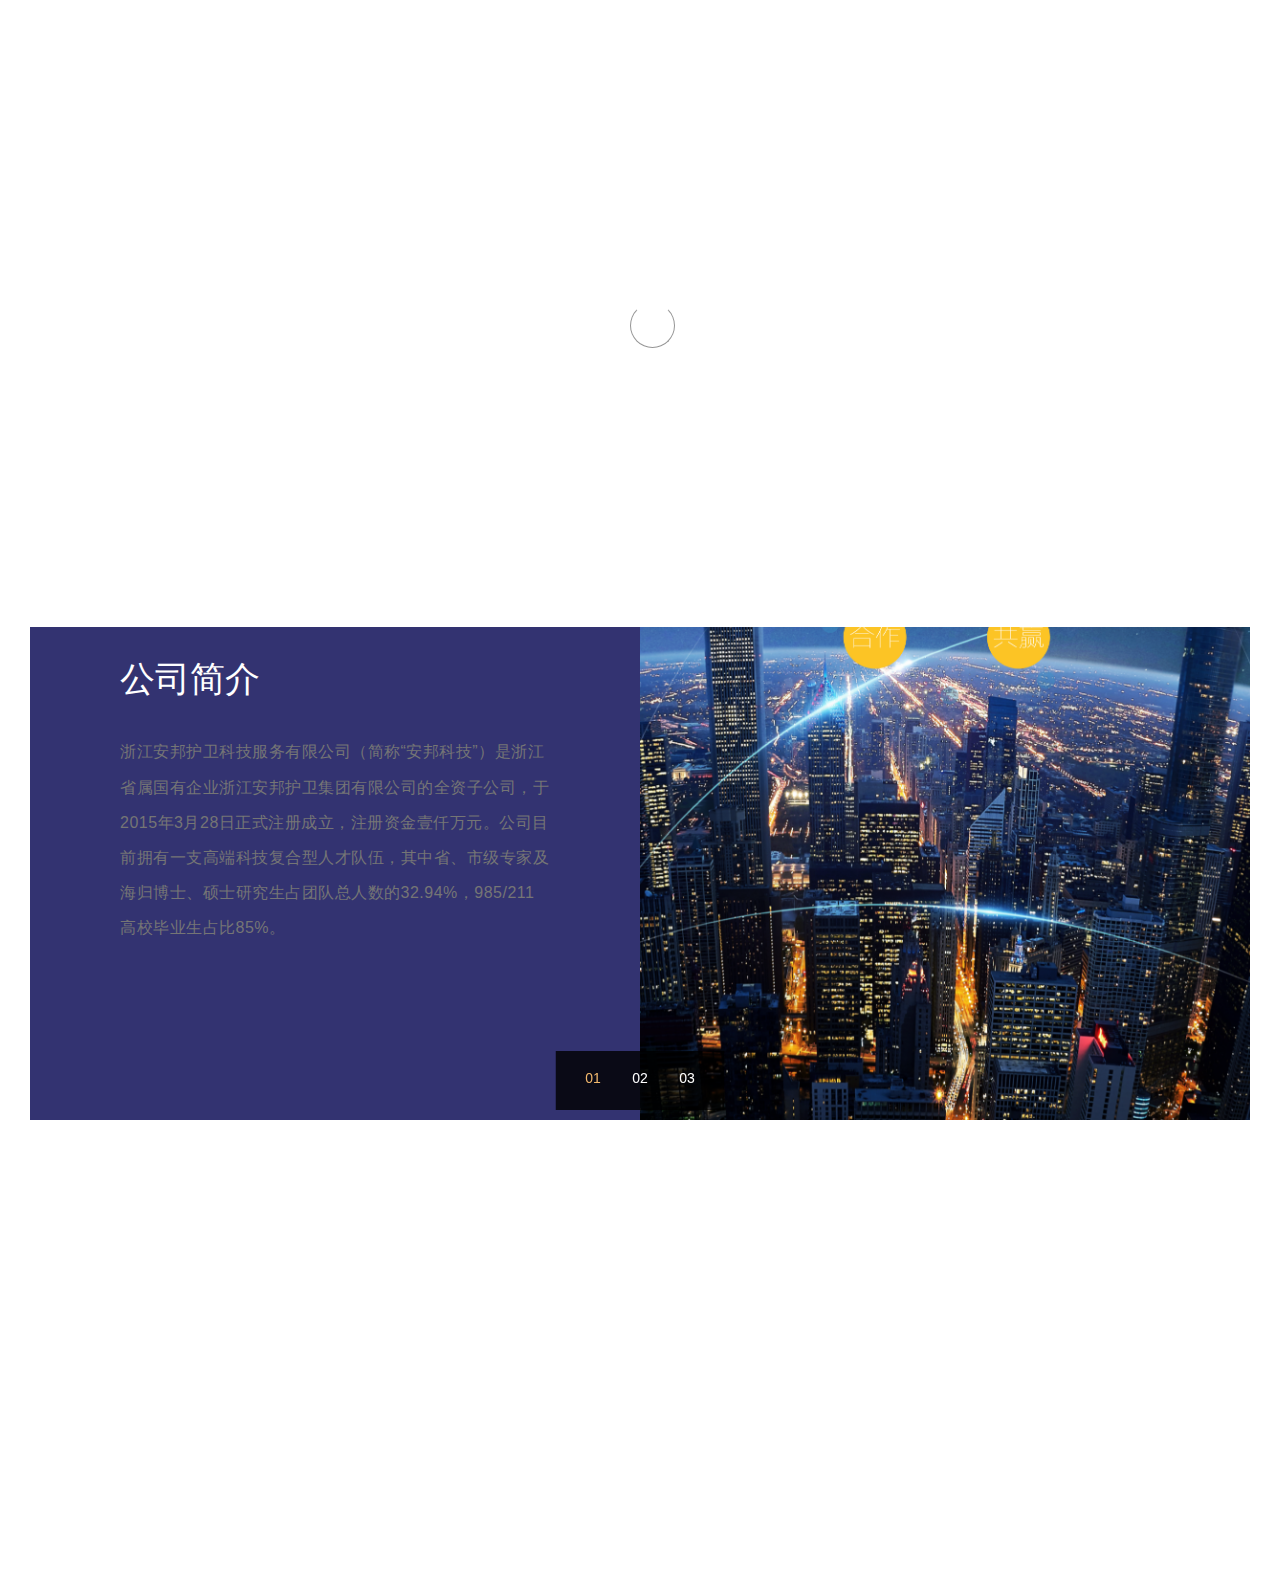
==== commit a866cbae: "updata" ====
--- a/about.html
+++ b/about.html
@@ -59,6 +59,8 @@
                         <a href="storage.html">数据仓储智能安防系统</a>
                         <a href="office.html">数据办公智能安防系统</a>
                         <a href="#">数据会展智能安防系统</a>
+                        <a href="hardware.html">硬件产品</a>
+
 
 
 
@@ -74,24 +76,49 @@
      </div>
       <img src="img/about.png" class="image-1"/>
      <section id="aboutus" class="parallax-section">
-       <div class="container">
-         <div class="row">
-           <div class="col-4 ">
-           <h1>公司简介</h1>
-           <p class="animated once fadeInLeft delay-2s slower" style="animation-duration:3.5s;">浙江安邦护卫科技服务有限公司（简称“安邦科技”）是浙江省属国有企业浙江安邦护卫集团有限公司的全资子公司，于2015年3月28日正式注册成立，注册资金壹仟万元。公司目前拥有一支高端科技复合型人才队伍，其中省、市级专家及海归博士、硕士研究生占团队总人数的32.94%，985/211高校毕业生占比85%。<br><br></p>
-<p class="animated once flipInX delay-2s slower" style="animation-duration:3.5s; animation-delay:1s;">伴随中国“智能化时代”的发展新态势，安邦科技在集团公司的大力支持下，致力于安防行业的科技研发工作。目前，公司先后研发了数据交通智能安防系统、数据物流智能安防系统、数据仓储智能安防系统、数据办公智能安防系统、数据会展智能安防系统等十余个安防科技系统，系统涉猎守押、政法、交通等多个行业。依托于行业先进的软件系统及硬件设备，公司为浙江省消防控制中心管控平台、浙商银行指挥中心、泰隆银行总部大楼、金温铁路等大型企业设计并全流程落实安防集成管控等项目方案，旨在通过技术开发实现技防、物防、人防的完美融合，逐步将公司打造成为国内领先、国际一流的现代化科技安防企业。<br><br></p>
-<p class="animated once zoomIn delay-2s slower" style="animation-duration:3s; animation-delay:1.5s;">安邦科技始终围绕集团公司“建设综合性安防产业集团”的总体目标，将“践行技术共享，助力行业转型”作为自身使命，秉持技术与商业模式并重的核心理念，坚持在开发核心技术和产品的基础上不断寻求和创造适合本公司发展的商业运营模式。“十三五”时期，公司将坚定践行创新发展理念，积极履行企业社会责任，深入推进行业转型升级，力争问鼎中国安防新高峰。</p>
-</div>
-<div class="col-6">
-  <img src="img/about_1.png" class="image_2">
-</div>
-         </div>
-       </div>
+       <div class="cd-slider-wrapper">
+	<ul class="cd-slider">
+		<li class="is-visible">
+			<div class="cd-half-block image wow fadeInLeft" style="animation-duration:1.5s;"></div>
+			<div class="cd-half-block content">
+			<div>
+				<h2>公司简介</h2>
+        <p class="wow fadeInUpBig" style="animation-duration:1.5s;">浙江安邦护卫科技服务有限公司（简称“安邦科技”）是浙江省属国有企业浙江安邦护卫集团有限公司的全资子公司，于2015年3月28日正式注册成立，注册资金壹仟万元。公司目前拥有一支高端科技复合型人才队伍，其中省、市级专家及海归博士、硕士研究生占团队总人数的32.94%，985/211高校毕业生占比85%。</p>
+				</div>
+			</div>
+		</li> <!-- .cd-half-block.content -->
+
+		<li>
+			<div class="cd-half-block image animated once fadeInLeft" style="animation-duration:1.5s;"></div>
+
+			<div class="cd-half-block content light-bg">
+				<div>
+
+					<p class="wow fadeInUpBig" style="animation-duration:1.5s;">
+            伴随中国“智能化时代”的发展新态势，安邦科技在集团公司的大力支持下，致力于安防行业的科技研发工作。目前，公司先后研发了数据交通智能安防系统、数据物流智能安防系统、数据仓储智能安防系统、数据办公智能安防系统、数据会展智能安防系统等十余个安防科技系统，系统涉猎守押、政法、交通等多个行业。依托于行业先进的软件系统及硬件设备，公司为浙江省消防控制中心管控平台、浙商银行指挥中心、泰隆银行总部大楼、金温铁路等大型企业设计并全流程落实安防集成管控等项目方案，旨在通过技术开发实现技防、物防、人防的完美融合，逐步将公司打造成为国内领先、国际一流的现代化科技安防企业。					</p>
+				</div>
+			</div> <!-- .cd-half-block.content -->
+		</li>
+
+		<li>
+			<div class="cd-half-block image wow fadeInLeft" style="animation-duration:1.5s;"></div>
+
+			<div class="cd-half-block content">
+				<div>
+
+					<p class="wow fadeInUpBig" style="animation-duration:1.5s;">
+            安邦科技始终围绕集团公司“建设综合性安防产业集团”的总体目标，将“践行技术共享，助力行业转型”作为自身使命，秉持技术与商业模式并重的核心理念，坚持在开发核心技术和产品的基础上不断寻求和创造适合本公司发展的商业运营模式。“十三五”时期，公司将坚定践行创新发展理念，积极履行企业社会责任，深入推进行业转型升级，力争问鼎中国安防新高峰。					</p>
+				</div>
+			</div> <!-- .cd-half-block.content -->
+		</li>
+
+	</ul> <!-- .cd-slider -->
+</div> <!-- .cd-slider-wrapper -->
 
      </section>
 
      <!-- FOOTER -->
-     <footer>
+     <footer class="wow fadeInUpBig">
           <div class="container">
                <div class="row">
 
@@ -106,9 +133,8 @@
                     <div class="col-md-4 col-sm-6">
                          <div class="footer-info">
                          	<h2>联系我们</h2>
-                              <p><a href="tel:010-090-0780">0571-86881683</a></p>
-                              <p><a href="mailto:info@company.com">info@company.com</a></p>
-                              <p><a href="#">杭州市西湖区转塘之江财富中心E7幢</a></p>
+                          <p><a href="tel:0571-86881683">0571-86881683</a></p>
+                          <p><a href="#">杭州市西湖区转塘之江财富中心E7幢</a></p>
                          </div>
                     </div>
 
@@ -140,6 +166,8 @@
      <script src="js/magnific-popup-options.js"></script>
      <script src="js/modernizr.custom.js"></script>
      <script src="js/smoothscroll.js"></script>
+     <script src="js/wow.min.js"></script>
+
      <script src="js/custom.js"></script>
 
      </body>
--- a/css/style.css
+++ b/css/style.css
@@ -10,6 +10,381 @@
 html, body {
   width: 100%;
   height: 100%;
+}
+
+.cont {
+  position: relative;
+  display: flex;
+  justify-content: center;
+  align-items: center;
+  height: 100vh;
+  /* background-color: rgb(117,117,117,0.4); */
+  background-image: linear-gradient(to left bottom, #BFB5A1 0%, #757575 100%);
+  overflow: hidden;
+}
+
+.app {
+  position: relative;
+  min-width: 1000px;
+  height: 600px;
+  box-shadow: 0 0 60px rgba(0, 0, 0, 0.3);
+  overflow: hidden;
+}
+.app__bgimg {
+  position: absolute;
+  top: 0;
+  left: -2.5%;
+  width: 105%;
+  height: 100%;
+  transition: -webkit-transform 1.5s 400ms;
+  transition: transform 1.5s 400ms;
+  transition: transform 1.5s 400ms, -webkit-transform 1.5s 400ms;
+}
+.app__bgimg-image {
+  position: absolute;
+  width: 100%;
+  height: 100%;
+  top: 0;
+  left: 0;
+}
+.app__bgimg-image--1 {
+	background-repeat: no-repeat;
+	background-position: center center no-repeat;
+	background-image: url(../img/bg-1.png);
+	background-size: cover;
+}
+.app__bgimg-image--2 {
+  background: url("../img/bg-3.jpg") center center no-repeat;
+  background-size: cover;
+  opacity: 0;
+  transition: opacity 0ms 500ms;
+  will-change: opacity;
+}
+.app__text {
+  position: absolute;
+  right: 165px;
+  top: 150px;
+  font-family: "Arial","Microsoft YaHei","黑体","宋体",sans-serif;
+  text-transform: uppercase;
+  z-index: 1;
+}
+/* .cd-modal-trigger:hover {
+  color: #EDCA14;
+} */
+.app__text-line {
+  transition: opacity 750ms 500ms, -webkit-transform 1500ms 400ms;
+  transition: transform 1500ms 400ms, opacity 750ms 500ms;
+  transition: transform 1500ms 400ms, opacity 750ms 500ms, -webkit-transform 1500ms 400ms;
+  will-change: transform, opacity;
+  -webkit-user-select: none;
+     -moz-user-select: none;
+      -ms-user-select: none;
+          user-select: none;
+}
+
+.app__text-line--4 {
+  transition: opacity 1500ms 1500ms, -webkit-transform 1500ms 1500ms;
+  transition: transform 1500ms 1500ms, opacity 1500ms 1500ms;
+  transition: transform 1500ms 1500ms, opacity 1500ms 1500ms, -webkit-transform 1500ms 1500ms;
+}
+.app__text-line--3 {
+  transition: opacity 1500ms 1750ms, -webkit-transform 1500ms 1600ms;
+  transition: transform 1500ms 1600ms, opacity 1500ms 1750ms;
+  transition: transform 1500ms 1600ms, opacity 1500ms 1750ms, -webkit-transform 1500ms 1600ms;
+}
+.app__text-line--2 {
+  transition: opacity 1500ms 2000ms, -webkit-transform 1500ms 1700ms;
+  transition: transform 1500ms 1700ms, opacity 1500ms 2000ms;
+  transition: transform 1500ms 1700ms, opacity 1500ms 2000ms, -webkit-transform 1500ms 1700ms;
+}
+.app__text-line--1 {
+  transition: opacity 1500ms 2250ms, -webkit-transform 1500ms 1800ms;
+  transition: transform 1500ms 1800ms, opacity 1500ms 2250ms;
+  transition: transform 1500ms 1800ms, opacity 1500ms 2250ms, -webkit-transform 1500ms 1800ms;
+}
+.app__text-line--4 {
+  font-size: 50px;
+  font-weight: 700;
+  color: #0A101D;
+}
+.app a:hover{
+  outline:none;
+  color: rgb(230, 184, 0,0.7);
+  text-decoration: none;
+}
+.app__text-line--3 {
+  font-size: 40px;
+  font-weight: 300;
+}
+.app__text-line--2 {
+  margin-top: 10px;
+  font-size: 14px;
+  font-weight: 500;
+  color: #0099CC;
+}
+.app__text-line--1 {
+  margin-top: 15px;
+  font-family: "Arial","Microsoft YaHei","黑体","宋体",sans-serif;
+
+}
+.app__text-line--1 img {
+  width: 50px;
+}
+.app__text--1 .app__text-line {
+  -webkit-transform: translate3d(0, -125px, 0);
+          transform: translate3d(0, -125px, 0);
+  opacity: 0;
+}
+.app__text--2 {
+  right: initial;
+  top: 250px;
+  left: 80px;
+  z-index: -1;
+  transition: z-index 1500ms;
+}
+.app__text--2 .app__text-line--4 {
+  opacity: 0;
+  transition: opacity 400ms 125ms, -webkit-transform 1500ms -75ms;
+  transition: transform 1500ms -75ms, opacity 400ms 125ms;
+  transition: transform 1500ms -75ms, opacity 400ms 125ms, -webkit-transform 1500ms -75ms;
+}
+.app__text--2 .app__text-line--3 {
+  opacity: 0;
+  transition: opacity 400ms 200ms, -webkit-transform 1500ms 0ms;
+  transition: transform 1500ms 0ms, opacity 400ms 200ms;
+  transition: transform 1500ms 0ms, opacity 400ms 200ms, -webkit-transform 1500ms 0ms;
+}
+.app__text--2 .app__text-line--2 {
+  opacity: 0;
+  transition: opacity 400ms 275ms, -webkit-transform 1500ms 75ms;
+  transition: transform 1500ms 75ms, opacity 400ms 275ms;
+  transition: transform 1500ms 75ms, opacity 400ms 275ms, -webkit-transform 1500ms 75ms;
+}
+.app__text--2 .app__text-line--1 {
+  opacity: 0;
+  transition: opacity 400ms 350ms, -webkit-transform 1500ms 150ms;
+  transition: transform 1500ms 150ms, opacity 400ms 350ms;
+  transition: transform 1500ms 150ms, opacity 400ms 350ms, -webkit-transform 1500ms 150ms;
+}
+.app__img {
+  position: absolute;
+  -webkit-transform: translate3d(0, -750px, 0);
+          transform: translate3d(0, -750px, 0);
+  width: 1000px;
+  height: 100%;
+  transition: -webkit-transform 3s cubic-bezier(0.6, 0.13, 0.31, 1.02);
+  transition: transform 3s cubic-bezier(0.6, 0.13, 0.31, 1.02);
+  transition: transform 3s cubic-bezier(0.6, 0.13, 0.31, 1.02), -webkit-transform 3s cubic-bezier(0.6, 0.13, 0.31, 1.02);
+  will-change: transform;
+}
+.app__img img {
+  min-width: 100%;
+  -webkit-user-select: none;
+     -moz-user-select: none;
+      -ms-user-select: none;
+          user-select: none;
+}
+
+.initial .app__img {
+  -webkit-transform: translate3d(0, 0, 0);
+          transform: translate3d(0, 0, 0);
+}
+.initial .app__text--1 .app__text-line--1 {
+  -webkit-transform: translate3d(0, 0, 0);
+          transform: translate3d(0, 0, 0);
+  transition: opacity 400ms 1600ms, -webkit-transform 1500ms 1400ms;
+  transition: transform 1500ms 1400ms, opacity 400ms 1600ms;
+  transition: transform 1500ms 1400ms, opacity 400ms 1600ms, -webkit-transform 1500ms 1400ms;
+  opacity: 1;
+}
+.initial .app__text--1 .app__text-line--2 {
+  -webkit-transform: translate3d(0, 0, 0);
+          transform: translate3d(0, 0, 0);
+  transition: opacity 400ms 1675ms, -webkit-transform 1500ms 1475ms;
+  transition: transform 1500ms 1475ms, opacity 400ms 1675ms;
+  transition: transform 1500ms 1475ms, opacity 400ms 1675ms, -webkit-transform 1500ms 1475ms;
+  opacity: 1;
+}
+.initial .app__text--1 .app__text-line--3 {
+  -webkit-transform: translate3d(0, 0, 0);
+          transform: translate3d(0, 0, 0);
+  transition: opacity 400ms 1750ms, -webkit-transform 1500ms 1550ms;
+  transition: transform 1500ms 1550ms, opacity 400ms 1750ms;
+  transition: transform 1500ms 1550ms, opacity 400ms 1750ms, -webkit-transform 1500ms 1550ms;
+  opacity: 1;
+}
+.initial .app__text--1 .app__text-line--4 {
+  -webkit-transform: translate3d(0, 0, 0);
+          transform: translate3d(0, 0, 0);
+  transition: opacity 400ms 1825ms, -webkit-transform 1500ms 1625ms;
+  transition: transform 1500ms 1625ms, opacity 400ms 1825ms;
+  transition: transform 1500ms 1625ms, opacity 400ms 1825ms, -webkit-transform 1500ms 1625ms;
+  opacity: 1;
+}
+
+.active .app__bgimg {
+  -webkit-transform: translate3d(10px, 0, 0) scale(1.05);
+          transform: translate3d(10px, 0, 0) scale(1.05);
+  transition: -webkit-transform 5s 850ms ease-in-out;
+  transition: transform 5s 850ms ease-in-out;
+  transition: transform 5s 850ms ease-in-out, -webkit-transform 5s 850ms ease-in-out;
+}
+.active .app__bgimg .app__bgimg-image--2 {
+  opacity: 1;
+  transition: opacity 0ms 1500ms;
+}
+.active .app__img {
+  transition: -webkit-transform 3s cubic-bezier(0.6, 0.13, 0.31, 1.02);
+  transition: transform 3s cubic-bezier(0.6, 0.13, 0.31, 1.02);
+  transition: transform 3s cubic-bezier(0.6, 0.13, 0.31, 1.02), -webkit-transform 3s cubic-bezier(0.6, 0.13, 0.31, 1.02);
+  -webkit-transform: translate3d(0, -1410px, 0);
+          transform: translate3d(0, -1410px, 0);
+}
+.active .app__text--1 {
+  z-index: -1;
+  transition: z-index 0ms 1500ms;
+}
+.active .app__text--1 .app__text-line--1 {
+  -webkit-transform: translate3d(0, -125px, 0);
+          transform: translate3d(0, -125px, 0);
+  transition: opacity 400ms 500ms, -webkit-transform 1500ms 300ms;
+  transition: transform 1500ms 300ms, opacity 400ms 500ms;
+  transition: transform 1500ms 300ms, opacity 400ms 500ms, -webkit-transform 1500ms 300ms;
+  opacity: 0;
+}
+.active .app__text--1 .app__text-line--2 {
+  -webkit-transform: translate3d(0, -125px, 0);
+          transform: translate3d(0, -125px, 0);
+  transition: opacity 400ms 575ms, -webkit-transform 1500ms 375ms;
+  transition: transform 1500ms 375ms, opacity 400ms 575ms;
+  transition: transform 1500ms 375ms, opacity 400ms 575ms, -webkit-transform 1500ms 375ms;
+  opacity: 0;
+}
+.active .app__text--1 .app__text-line--3 {
+  -webkit-transform: translate3d(0, -125px, 0);
+          transform: translate3d(0, -125px, 0);
+  transition: opacity 400ms 650ms, -webkit-transform 1500ms 450ms;
+  transition: transform 1500ms 450ms, opacity 400ms 650ms;
+  transition: transform 1500ms 450ms, opacity 400ms 650ms, -webkit-transform 1500ms 450ms;
+  opacity: 0;
+}
+.active .app__text--1 .app__text-line--4 {
+  -webkit-transform: translate3d(0, -125px, 0);
+          transform: translate3d(0, -125px, 0);
+  transition: opacity 400ms 725ms, -webkit-transform 1500ms 525ms;
+  transition: transform 1500ms 525ms, opacity 400ms 725ms;
+  transition: transform 1500ms 525ms, opacity 400ms 725ms, -webkit-transform 1500ms 525ms;
+  opacity: 0;
+}
+.active .app__text--2 {
+  z-index: 1;
+}
+.active .app__text--2 .app__text-line--1 {
+  -webkit-transform: translate3d(0, -125px, 0);
+          transform: translate3d(0, -125px, 0);
+  transition: opacity 1300ms 1300ms, -webkit-transform 2500ms 1100ms;
+  transition: transform 2500ms 1100ms, opacity 1300ms 1300ms;
+  transition: transform 2500ms 1100ms, opacity 1300ms 1300ms, -webkit-transform 2500ms 1100ms;
+  opacity: 1;
+}
+.active .app__text--2 .app__text-line--2 {
+  -webkit-transform: translate3d(0, -125px, 0);
+          transform: translate3d(0, -125px, 0);
+  transition: opacity 1300ms 1575ms, -webkit-transform 2500ms 1175ms;
+  transition: transform 2500ms 1175ms, opacity 1300ms 1575ms;
+  transition: transform 2500ms 1175ms, opacity 1300ms 1575ms, -webkit-transform 2500ms 1175ms;
+  opacity: 1;
+}
+.active .app__text--2 .app__text-line--3 {
+  -webkit-transform: translate3d(0, -125px, 0);
+          transform: translate3d(0, -125px, 0);
+  transition: opacity 1300ms 1850ms, -webkit-transform 2500ms 1250ms;
+  transition: transform 2500ms 1250ms, opacity 1300ms 1850ms;
+  transition: transform 2500ms 1250ms, opacity 1300ms 1850ms, -webkit-transform 2500ms 1250ms;
+  opacity: 1;
+}
+.active .app__text--2 .app__text-line--4 {
+  -webkit-transform: translate3d(0, -125px, 0);
+          transform: translate3d(0, -125px, 0);
+  transition: opacity 1300ms 2125ms, -webkit-transform 2500ms 1325ms;
+  transition: transform 2500ms 1325ms, opacity 1300ms 2125ms;
+  transition: transform 2500ms 1325ms, opacity 1300ms 2125ms, -webkit-transform 2500ms 1325ms;
+  opacity: 1;
+}
+
+.mouse {
+  position: relative;
+  margin-right: 20px;
+  min-width: 50px;
+  height: 80px;
+  border-radius: 30px;
+  border: 5px solid rgba(255, 255, 255, 0.8);
+}
+.mouse:after {
+  content: '';
+  position: absolute;
+  top: 20px;
+  left: 50%;
+  -webkit-transform: translate(-50%, 0);
+          transform: translate(-50%, 0);
+  width: 10px;
+  height: 10px;
+  border-radius: 50%;
+  background-color: #fff;
+  -webkit-animation: scroll 1s infinite alternate;
+          animation: scroll 1s infinite alternate;
+}
+@-webkit-keyframes scroll {
+  100% {
+    -webkit-transform: translate(-50%, 15px);
+            transform: translate(-50%, 15px);
+  }
+}
+@keyframes scroll {
+  100% {
+    -webkit-transform: translate(-50%, 15px);
+            transform: translate(-50%, 15px);
+  }
+}
+.pages {
+  margin-left: 20px;
+}
+.pages__list {
+  list-style-type: none;
+}
+.pages__item {
+  position: relative;
+  margin-bottom: 10px;
+  width: 30px;
+  height: 30px;
+  border-radius: 50%;
+  border: 3px solid #fff;
+  cursor: pointer;
+}
+.pages__item:after {
+  content: '';
+  position: absolute;
+  top: 50%;
+  left: 50%;
+  -webkit-transform: translate(-50%, -50%) scale(0, 0);
+          transform: translate(-50%, -50%) scale(0, 0);
+  width: 75%;
+  height: 75%;
+  border-radius: 50%;
+  background-color: #fff;
+  opacity: 0;
+  transition: 500ms;
+}
+.pages__item:hover:after {
+  -webkit-transform: translate(-50%, -50%) scale(1, 1);
+          transform: translate(-50%, -50%) scale(1, 1);
+  opacity: 1;
+}
+
+.page__item-active:after {
+  -webkit-transform: translate(-50%, -50%) scale(1, 1);
+          transform: translate(-50%, -50%) scale(1, 1);
+  opacity: 1;
 }
 
 /*---------------------------------------
@@ -100,7 +475,7 @@
   left: 0;
   width: 100%;
   height: 100%;
-  /* background: #000000; */
+  background: #000000;
   border-radius: 1px;
   border: solid;
   color: black;
@@ -117,7 +492,7 @@
   transform-origin: 50% 0;
 }
 
-.section-btn a:hover span,
+/* .section-btn a:hover span,
 .section-btn a:focus span,
 
 .section-btn button:hover span,
@@ -125,14 +500,14 @@
   -webkit-transform: rotateX(90deg) translateY(-22px);
   -moz-transform: rotateX(90deg) translateY(-22px);
   transform: rotateX(90deg) translateY(-22px);
-}
+} */
 
 .csstransforms3d .section-btn a:hover span::before,
 .csstransforms3d .section-btn a:focus span::before,
 
 .csstransforms3d .section-btn button:hover span::before,
 .csstransforms3d .section-btn button:hover span::before {
-  /* background: #000000; */
+  background: #000000;
 }
 .section-btn1 {
   margin: 32px 0 0 0;
@@ -195,7 +570,7 @@
   transform-origin: 50% 0;
 }
 
-.section-btn1 a:hover span,
+/* .section-btn1 a:hover span,
 .section-btn1 a:focus span,
 
 .section-btn1 button:hover span,
@@ -203,7 +578,7 @@
   -webkit-transform: rotateX(90deg) translateY(-22px);
   -moz-transform: rotateX(90deg) translateY(-22px);
   transform: rotateX(90deg) translateY(-22px);
-}
+} */
 
 /*---------------------------------------
   GENERAL
@@ -215,8 +590,8 @@
 
 a {
   color: black;
-  -webkit-transition: 0.5s;
-  transition: 0.5s;
+  /* -webkit-transition: 0.5s;
+  transition: 0.5s; */
 }
 
 a:hover, a:active, a:focus {
@@ -399,6 +774,63 @@
 }
 
 
+#hardware{
+  padding-top:200px;
+}
+
+#driver1{
+  padding-top: 150px;
+}
+
+#driver1 h1{
+  text-align: center;
+  font-size: 30px;
+  font-weight: bold;
+}
+
+#driver1 h2{
+  font-size: 26px;
+
+}
+
+#driver2{
+  padding-top:200px;
+}
+
+#driver2 h1{
+  text-align: center;
+  font-size:30px;
+  font-weight: bold;
+}
+
+#camera1{
+  padding-top: 150px;
+
+}
+
+#camera1 h1{
+  text-align:center;
+  font-size: 30px;
+  font-weight: bold;
+}
+
+#camera1 h2{
+  font-size: 26px;
+}
+
+#ups{
+  padding-top: 150px;
+
+}
+
+#ups h1{
+  text-align:center;
+  font-size: 30px;
+  font-weight: bold;
+}
+
+
+
 /*---------------------------------------
   HOME
 -----------------------------------------*/
@@ -544,8 +976,524 @@
   ABOUT
 -----------------------------------------*/
 
+.cd-slider-wrapper {
+  position: relative;
+  height: 100vh;
+  padding: 10px;
+}
+@media only screen and (min-width: 1200px) {
+  .cd-slider-wrapper {
+    padding: 30px;
+  }
+}
+
+.cd-slider {
+  position: relative;
+  z-index: 1;
+  height: 100%;
+  overflow: hidden;
+}
+.cd-slider li {
+  position: absolute;
+  top: 0;
+  left: 0;
+  height: 100%;
+  width: 100%;
+  -webkit-transform: translateX(100%);
+  -moz-transform: translateX(100%);
+  -ms-transform: translateX(100%);
+  -o-transform: translateX(100%);
+  transform: translateX(100%);
+  -webkit-transition: -webkit-transform 0.6s;
+  -moz-transition: -moz-transform 0.6s;
+  transition: transform 0.6s;
+}
+.cd-slider li.is-visible {
+  -webkit-transform: translateX(0);
+  -moz-transform: translateX(0);
+  -ms-transform: translateX(0);
+  -o-transform: translateX(0);
+  transform: translateX(0);
+}
+.cd-slider .cd-half-block {
+  height: 50%;
+  background-position: center center;
+  background-repeat: no-repeat;
+}
+.cd-slider li:first-of-type .image {
+  background-image: url(../img/about_1.png);
+}
+.cd-slider li:nth-of-type(2) .image {
+  background-image: url(../img/about_2.jpg);
+}
+.cd-slider li:nth-of-type(3) .image {
+  background-image: url(../img/about_3.jpg);
+}
+
+.cd-slider .image {
+  background-size: cover;
+}
+.cd-slider .content {
+  padding: 30px;
+  color: #ffffff;
+
+  background-color: #767070;
+  -webkit-font-smoothing: antialiased;
+  -moz-osx-font-smoothing: grayscale;
+}
+.cd-slider .light-bg {
+  color: rgba(0, 0, 0, 0.6);
+
+}
+.cd-slider .btn {
+  display: inline-block;
+  background: rgba(0, 0, 0, 0.2);
+  padding: 1em 1.6em;
+  margin-top: 1em;
+  font-size: 1.3rem;
+  color: #ffffff;
+  border-radius: 50em;
+  -webkit-transition: background 0.3s;
+  -moz-transition: background 0.3s;
+  transition: background 0.3s;
+}
+.no-touch .cd-slider .btn:hover {
+  background: rgba(0, 0, 0, 0.6);
+}
+.cd-slider li:first-of-type .content {
+  background-color:rgb(0, 0, 77,0.8);
+  margin-top:20px;
+  height:1000px;
+}
+.cd-slider li:nth-of-type(2) .content {
+  background-color: #ccd0c1;
+  margin-top:20px;
+
+}
+.cd-slider li:nth-of-type(3) .content {
+  background-color: rgb(242, 242, 242);
+  margin-top:20px;
+
+}
+
+.cd-slider h2 {
+  font-size: 2.2rem;
+}
+.cd-slider p {
+  font-size: 1.4rem;
+}
+.cd-slider h2, .cd-slider p {
+  line-height: 1.4;
+}
+@media only screen and (min-width: 1200px) {
+  .cd-slider li {
+    pointer-events: none;
+    z-index: 1;
+    -webkit-transform: translateX(0);
+    -moz-transform: translateX(0);
+    -ms-transform: translateX(0);
+    -o-transform: translateX(0);
+    transform: translateX(0);
+    -webkit-transition: z-index 0s 0.6s;
+    -moz-transition: z-index 0s 0.6s;
+    transition: z-index 0s 0.6s;
+  }
+  .cd-slider li.is-visible {
+    pointer-events: auto;
+    z-index: 3;
+    -webkit-transition: z-index 0s 0s;
+    -moz-transition: z-index 0s 0s;
+    transition: z-index 0s 0s;
+  }
+  .cd-slider li.is-visible.covered {
+    /* list item still there, but covered by the list item entering the viewport (.is-visible) */
+    z-index: 2;
+  }
+  .cd-slider .cd-half-block {
+    height: 100%;
+    width: 50%;
+    float: right;
+  }
+  .cd-slider .cd-half-block.content {
+    -webkit-transform: translateX(200%);
+    -moz-transform: translateX(200%);
+    -ms-transform: translateX(200%);
+    -o-transform: translateX(200%);
+    transform: translateX(200%);
+    -webkit-transition: -webkit-transform 0.6s 0s ease-in-out;
+    -moz-transition: -moz-transform 0.6s 0s ease-in-out;
+    transition: transform 0.6s 0s ease-in-out;
+  }
+  .cd-slider .cd-half-block.image {
+    -webkit-transform: translateX(100%);
+    -moz-transform: translateX(100%);
+    -ms-transform: translateX(100%);
+    -o-transform: translateX(100%);
+    transform: translateX(100%);
+    -webkit-transition: -webkit-transform 0s 0.3s;
+    -moz-transition: -moz-transform 0s 0.3s;
+    transition: transform 0s 0.3s;
+  }
+  .cd-slider li.is-visible .cd-half-block.content,
+  .cd-slider li.is-visible .cd-half-block.image {
+    -webkit-transform: translateX(0%);
+    -moz-transform: translateX(0%);
+    -ms-transform: translateX(0%);
+    -o-transform: translateX(0%);
+    transform: translateX(0%);
+  }
+  .cd-slider li.is-visible .cd-half-block.content {
+    -webkit-transition: -webkit-transform 0.6s 0s ease-in-out;
+    -moz-transition: -moz-transform 0.6s 0s ease-in-out;
+    transition: transform 0.6s 0s ease-in-out;
+  }
+  .cd-slider .content {
+    /* vertically align its content */
+    display: table;
+    padding: 0 40px;
+  }
+  .cd-slider .content > div {
+    /* vertically align <div> inside div.content */
+    display: table-cell;
+    vertical-align: middle;
+  }
+  .cd-slider .btn {
+    padding: 1.4em 2em;
+    font-size: 1.4rem;
+  }
+  .cd-slider p {
+    font-size: 1.6rem;
+  }
+  .cd-slider h2 {
+    font-size: 3.5rem;
+    margin-bottom: 0;
+  }
+  .cd-slider h2, .cd-slider p {
+    line-height: 2;
+  }
+}
+@media only screen and (min-width: 1170px) {
+  .cd-slider .content {
+    padding: 0 90px;
+  }
+  .cd-slider h2 {
+    font-weight: 300;
+  }
+}
+
+/* --------------------------------
+
+Slider Navigation
+
+-------------------------------- */
+.cd-slider-navigation {
+  /* you won't see this element in the html but it will be created using jQuery */
+  position: absolute;
+  z-index: 3;
+  left: 50%;
+  right: auto;
+  -webkit-transform: translateX(-50%);
+  -moz-transform: translateX(-50%);
+  -ms-transform: translateX(-50%);
+  -o-transform: translateX(-50%);
+  transform: translateX(-50%);
+  bottom: 30px;
+}
+.cd-slider-navigation li {
+  display: inline-block;
+  margin: 0 .25em;
+}
+.cd-slider-navigation li.selected a {
+  background-color: #ffffff;
+}
+.cd-slider-navigation a {
+  display: block;
+  height: 8px;
+  width: 8px;
+  border-radius: 50%;
+  color: transparent;
+  /* image replacement */
+  white-space: nowrap;
+  text-indent: 100%;
+  overflow: hidden;
+  border: 1px solid #ffffff;
+}
+@media only screen and (min-width: 900px) {
+  .cd-slider-navigation {
+    padding: 0.5em 1em;
+    background-color: rgba(0, 0, 0, 0.8);
+    /* fixes a bug on Firefox with ul.cd-slider-navigation z-index */
+    -webkit-transform: translateZ(2px) translateX(-50%);
+    -moz-transform: translateZ(2px) translateX(-50%);
+    -ms-transform: translateZ(2px) translateX(-50%);
+    -o-transform: translateZ(2px) translateX(-50%);
+    transform: translateZ(2px) translateX(-50%);
+    -webkit-transition: -webkit-transform 0.3s;
+    -moz-transition: -moz-transform 0.3s;
+    transition: transform 0.3s;
+  }
+  .cd-slider-navigation.slider-animating {
+    /* fixes a bug on Firefox with ul.cd-slider-navigation z-index */
+    -webkit-transform: translateX(-50%) scale(1);
+    -moz-transform: translateX(-50%) scale(1);
+    -ms-transform: translateX(-50%) scale(1);
+    -o-transform: translateX(-50%) scale(1);
+    transform: translateX(-50%) scale(1);
+  }
+  .cd-slider-navigation a {
+    height: 40px;
+    width: 40px;
+    line-height: 40px;
+    text-align: center;
+    /* reset style */
+    text-indent: 0;
+    border: none;
+    border-radius: 0;
+    color: #ffffff;
+    -webkit-font-smoothing: antialiased;
+    -moz-osx-font-smoothing: grayscale;
+  }
+  .cd-slider-navigation li.selected a {
+    background-color: transparent;
+    color: #f3b96c;
+  }
+
+  .cd-modal {
+    position: fixed;
+    top: 0;
+    left: 0;
+    z-index: 3;
+    height: 100%;
+    width: 100%;
+    overflow: hidden;
+    background-size: cover;
+    opacity: 0;
+    visibility: hidden;
+    -webkit-transition: opacity 0.3s 0s, visibility 0s 0.3s;
+    -moz-transition: opacity 0.3s 0s, visibility 0s 0.3s;
+    transition: opacity 0.3s 0s, visibility 0s 0.3s;
+  }
+  .cd-modal .modal-content {
+    height: 100%;
+    overflow-y: auto;
+    padding: 3em 5%;
+    color: #e4dcca;
+    -webkit-font-smoothing: antialiased;
+    -moz-osx-font-smoothing: grayscale;
+  }
+  .cd-modal h1 {
+    text-align: center;
+    font-size: 25px;
+  }
+  .cd-modal h1::after {
+    /* ink/brush separation */
+    content: '';
+    display: block;
+    width: 130px;
+    height: 18px;
+    background: url(../img/ink-separation.svg) no-repeat center center;
+    margin: .2em auto 0;
+  }
+  .cd-modal p {
+    line-height: 1.6;
+    margin: 2em auto;
+    font-size: 18px;
+    max-width: 900px;
+  }
+  .cd-modal .modal-close {
+    /* 'X' icon */
+    position: absolute;
+    /* padding-top:100px; */
+    /* z-index: 1; */
+    top: 120px;
+    right: 5%;
+    height: 45px;
+    width: 45px;
+    border-radius: 50%;
+    background: rgba(0, 0, 0, 0.3) url(../img/cd-icon-close.svg) no-repeat center center;
+    /* image replacement */
+    overflow: hidden;
+    text-indent: 100%;
+    white-space: nowrap;
+    visibility: hidden;
+    opacity: 0;
+    -webkit-transform: scale(0);
+    -moz-transform: scale(0);
+    -ms-transform: scale(0);
+    -o-transform: scale(0);
+    transform: scale(0);
+    -webkit-transition: -webkit-transform 0.3s 0s, visibility 0s 0.3s, opacity 0.3s 0s;
+    -moz-transition: -moz-transform 0.3s 0s, visibility 0s 0.3s, opacity 0.3s 0s;
+    transition: transform 0.3s 0s, visibility 0s 0.3s, opacity 0.3s 0s;
+  }
+  .no-touch .cd-modal .modal-close:hover {
+    background-color: rgba(0, 0, 0, 0.5);
+  }
+  .cd-modal.visible {
+    opacity: 1;
+    visibility: visible;
+    -webkit-transition: opacity 0.7s, visibility 0s;
+    -moz-transition: opacity 0.7s, visibility 0s;
+    transition: opacity 0.7s, visibility 0s;
+  }
+  .cd-modal.visible .modal-content {
+    /* this fixes the buggy scrolling on webkit browsers - mobile devices only - when overflow property is applied */
+    -webkit-overflow-scrolling: touch;
+  }
+  .cd-modal.visible .modal-close {
+    visibility: visible;
+    opacity: 1;
+    -webkit-transition: -webkit-transform 0.3s 0s, visibility 0s 0s, opacity 0.3s 0s;
+    -moz-transition: -moz-transform 0.3s 0s, visibility 0s 0s, opacity 0.3s 0s;
+    transition: transform 0.3s 0s, visibility 0s 0s, opacity 0.3s 0s;
+    -webkit-transform: scale(1);
+    -moz-transform: scale(1);
+    -ms-transform: scale(1);
+    -o-transform: scale(1);
+    transform: scale(1);
+  }
+  @media only screen and (min-width: 1100px) {
+    .cd-modal .modal-content {
+      padding: 6em 5%;
+    }
+    .cd-modal .modal-close {
+      height: 60px;
+      width: 60px;
+    }
+    .cd-modal p {
+      font-size: 2rem;
+    }
+  }
+
+  /* --------------------------------
+
+  Transition Layer
+
+  -------------------------------- */
+  .cd-transition-layer {
+    position: fixed;
+    top: 0;
+    left: 0;
+    z-index: 2;
+    height: 100%;
+    width: 100%;
+    opacity: 0;
+    visibility: hidden;
+    overflow: hidden;
+  }
+  .cd-transition-layer .bg-layer {
+    position: absolute;
+    left: 50%;
+    top: 50%;
+    -webkit-transform: translateY(-50%) translateX(-2%);
+    -moz-transform: translateY(-50%) translateX(-2%);
+    -ms-transform: translateY(-50%) translateX(-2%);
+    -o-transform: translateY(-50%) translateX(-2%);
+    transform: translateY(-50%) translateX(-2%);
+    /* its dimentions will be overwritten using jQuery to proportionally fit the viewport */
+    height: 100%;
+    /* our sprite is composed of 25 frames */
+    width: 2500%;
+    background: url(../img/ink.png) no-repeat 0 0;
+    background-size: 100% 100%;
+  }
+  .cd-transition-layer.visible {
+    opacity: 1;
+    visibility: visible;
+  }
+  .cd-transition-layer.opening .bg-layer {
+    -webkit-animation: cd-sequence 0.8s steps(24);
+    -moz-animation: cd-sequence 0.8s steps(24);
+    animation: cd-sequence 0.8s steps(24);
+    -webkit-animation-fill-mode: forwards;
+    -moz-animation-fill-mode: forwards;
+    animation-fill-mode: forwards;
+  }
+  .cd-transition-layer.closing .bg-layer {
+    -webkit-animation: cd-sequence-reverse 0.8s steps(24);
+    -moz-animation: cd-sequence-reverse 0.8s steps(24);
+    animation: cd-sequence-reverse 0.8s steps(24);
+    -webkit-animation-fill-mode: forwards;
+    -moz-animation-fill-mode: forwards;
+    animation-fill-mode: forwards;
+  }
+  .no-cssanimations .cd-transition-layer {
+    display: none;
+  }
+
+  @-webkit-keyframes cd-sequence {
+    0% {
+      /* translateX(-2%) is used to horizontally center the first frame inside the viewport */
+      -webkit-transform: translateY(-50%) translateX(-2%);
+    }
+    100% {
+      /* translateX(-98%) (2% + 96) is used to horizontally center the last frame inside the viewport  */
+      -webkit-transform: translateY(-50%) translateX(-98%);
+    }
+  }
+  @-moz-keyframes cd-sequence {
+    0% {
+      /* translateX(-2%) is used to horizontally center the first frame inside the viewport */
+      -moz-transform: translateY(-50%) translateX(-2%);
+    }
+    100% {
+      /* translateX(-98%) (2% + 96) is used to horizontally center the last frame inside the viewport  */
+      -moz-transform: translateY(-50%) translateX(-98%);
+    }
+  }
+  @keyframes cd-sequence {
+    0% {
+      /* translateX(-2%) is used to horizontally center the first frame inside the viewport */
+      -webkit-transform: translateY(-50%) translateX(-2%);
+      -moz-transform: translateY(-50%) translateX(-2%);
+      -ms-transform: translateY(-50%) translateX(-2%);
+      -o-transform: translateY(-50%) translateX(-2%);
+      transform: translateY(-50%) translateX(-2%);
+    }
+    100% {
+      /* translateX(-98%) (2% + 96) is used to horizontally center the last frame inside the viewport  */
+      -webkit-transform: translateY(-50%) translateX(-98%);
+      -moz-transform: translateY(-50%) translateX(-98%);
+      -ms-transform: translateY(-50%) translateX(-98%);
+      -o-transform: translateY(-50%) translateX(-98%);
+      transform: translateY(-50%) translateX(-98%);
+    }
+  }
+  @-webkit-keyframes cd-sequence-reverse {
+    0% {
+      -webkit-transform: translateY(-50%) translateX(-98%);
+    }
+    100% {
+      -webkit-transform: translateY(-50%) translateX(-2%);
+    }
+  }
+  @-moz-keyframes cd-sequence-reverse {
+    0% {
+      -moz-transform: translateY(-50%) translateX(-98%);
+    }
+    100% {
+      -moz-transform: translateY(-50%) translateX(-2%);
+    }
+  }
+  @keyframes cd-sequence-reverse {
+    0% {
+      -webkit-transform: translateY(-50%) translateX(-98%);
+      -moz-transform: translateY(-50%) translateX(-98%);
+      -ms-transform: translateY(-50%) translateX(-98%);
+      -o-transform: translateY(-50%) translateX(-98%);
+      transform: translateY(-50%) translateX(-98%);
+    }
+    100% {
+      -webkit-transform: translateY(-50%) translateX(-2%);
+      -moz-transform: translateY(-50%) translateX(-2%);
+      -ms-transform: translateY(-50%) translateX(-2%);
+      -o-transform: translateY(-50%) translateX(-2%);
+      transform: translateY(-50%) translateX(-2%);
+    }
+  }
+
 #about {
-  padding-top: 200px;
+  padding-top: 100px;
   padding-bottom: 150px;
     background: #ffffff;
 }
@@ -559,7 +1507,7 @@
 .func{
   padding-top: 15px;
   animation-duration: 3s;
-   animation-delay: 3s;
+   /* animation-delay: 3s; */
 }
 #delivery1{
   padding-top: 150px;
@@ -574,6 +1522,156 @@
   font-size: 32px;
   color: white;
   font-weight: bold;
+}
+.banner1{
+	position: relative;
+	overflow: hidden;
+}
+.banner-view{
+	position: relative;
+	height: 100%;
+	z-index: 999;
+	background-color: #090b22;
+	background-repeat: no-repeat;
+}
+.banner-view i{
+	position: relative;
+	display: block;
+	float: left;
+	background-repeat: no-repeat;
+}
+.banner-btn{
+	position: absolute;
+	width: 100%;
+	height: 0;
+	top: 45%;
+	font-family: "宋体";
+	font-size: 20px;
+	z-index: 1000;
+}
+.banner-btn span{
+	display: block;
+	float: left;
+	width: 50px;
+	line-height: 50px;
+	text-align: center;
+	background-color: rgba(0,0,0,0.7);
+	color: #74dcff;
+	cursor: pointer;
+	font-weight: 800;
+	background-image:
+}
+.banner-btn span:hover{
+	background-color: rgba(0,0,0,0.6);
+}
+.banner-btn span + span{
+	float: right;
+}
+.banner-number{
+	position: absolute;
+	bottom: 35px;
+	width: 100%;
+	height: 0;
+	font-size: 0;
+	text-align: center;
+	z-index: 1000;
+}
+.banner-number > *{
+	display: inline-block;
+	border: 2px solid #fff;
+	border-radius: 50%;
+	margin: 0 8px;
+	width: 10px;
+	height: 10px;
+	background-color: #00c3ff;
+	cursor: pointer;
+}
+.banner-number  > *:hover,
+.banner-number  > *.on{
+	background-color: #ffc300;
+}
+.banner-progres{
+	width: 100%;
+	position: absolute;
+	bottom: 0;
+	height: 3px;
+	z-index: 1000;
+}
+.banner-progres i{
+	position: absolute;
+	left: 0;
+	top: 0;
+	border-radius: 3px;
+	display: block;
+	height: 100%;
+	width: 0;
+}
+
+.shutter {
+  overflow: hidden;
+  width: 1000px;
+  height: 450px;
+  position: relative;
+  margin: 50px auto;
+  border-radius: 10px;
+
+}
+.shutter-img {
+  z-index: 1;
+}
+.shutter-img,
+.shutter-img a {
+  position: absolute;
+  left: 0;
+  top: 0;
+  width: 100%;
+  height: 100%;
+}
+.shutter-img a {
+  cursor: default;
+}
+.shutter-img a > img {
+  width: 100%;
+  height: 100%;
+}
+.shutter-img .created {
+  overflow: hidden;
+  position: absolute;
+  z-index: 20;
+}
+.shutter-btn {}
+.shutter-btn li {
+  position: absolute;
+  z-index: 2;
+  top: 50%;
+  width: 49px;
+  height: 49px;
+  margin-top: -25px;
+  cursor: pointer;
+  list-style: none;
+}
+.shutter-btn li.prev {
+  left: 20px;
+  background: url(../img/shutter_prevBtn.png) no-repeat 0 -49px;
+}
+.shutter-btn li.next {
+  right: 20px;
+  background: url(../img/shutter_nextBtn.png) no-repeat 0 -49px;
+}
+.shutter-desc {
+  position: absolute;
+  z-index: 2;
+  left: 0;
+  bottom: 0;
+  width: 100%;
+  height: 36px;
+  background: url(../img/shutter_shadow.png) repeat;
+}
+.shutter-desc p {
+  padding-left: 20px;
+  line-height: 36px;
+  color: #fff;
+  font-size: 14px;
 }
 .func p{
   color: rgb(230,184,0);
@@ -748,10 +1846,11 @@
   color:white;
   font-weight: bold;
   margin-left: 820px;
-  margin-top: 50px;
+s  margin-top: 50px;
 }
 #contact h2{
   color: white;
+
   margin-left: 820px;
 }
 #contact{
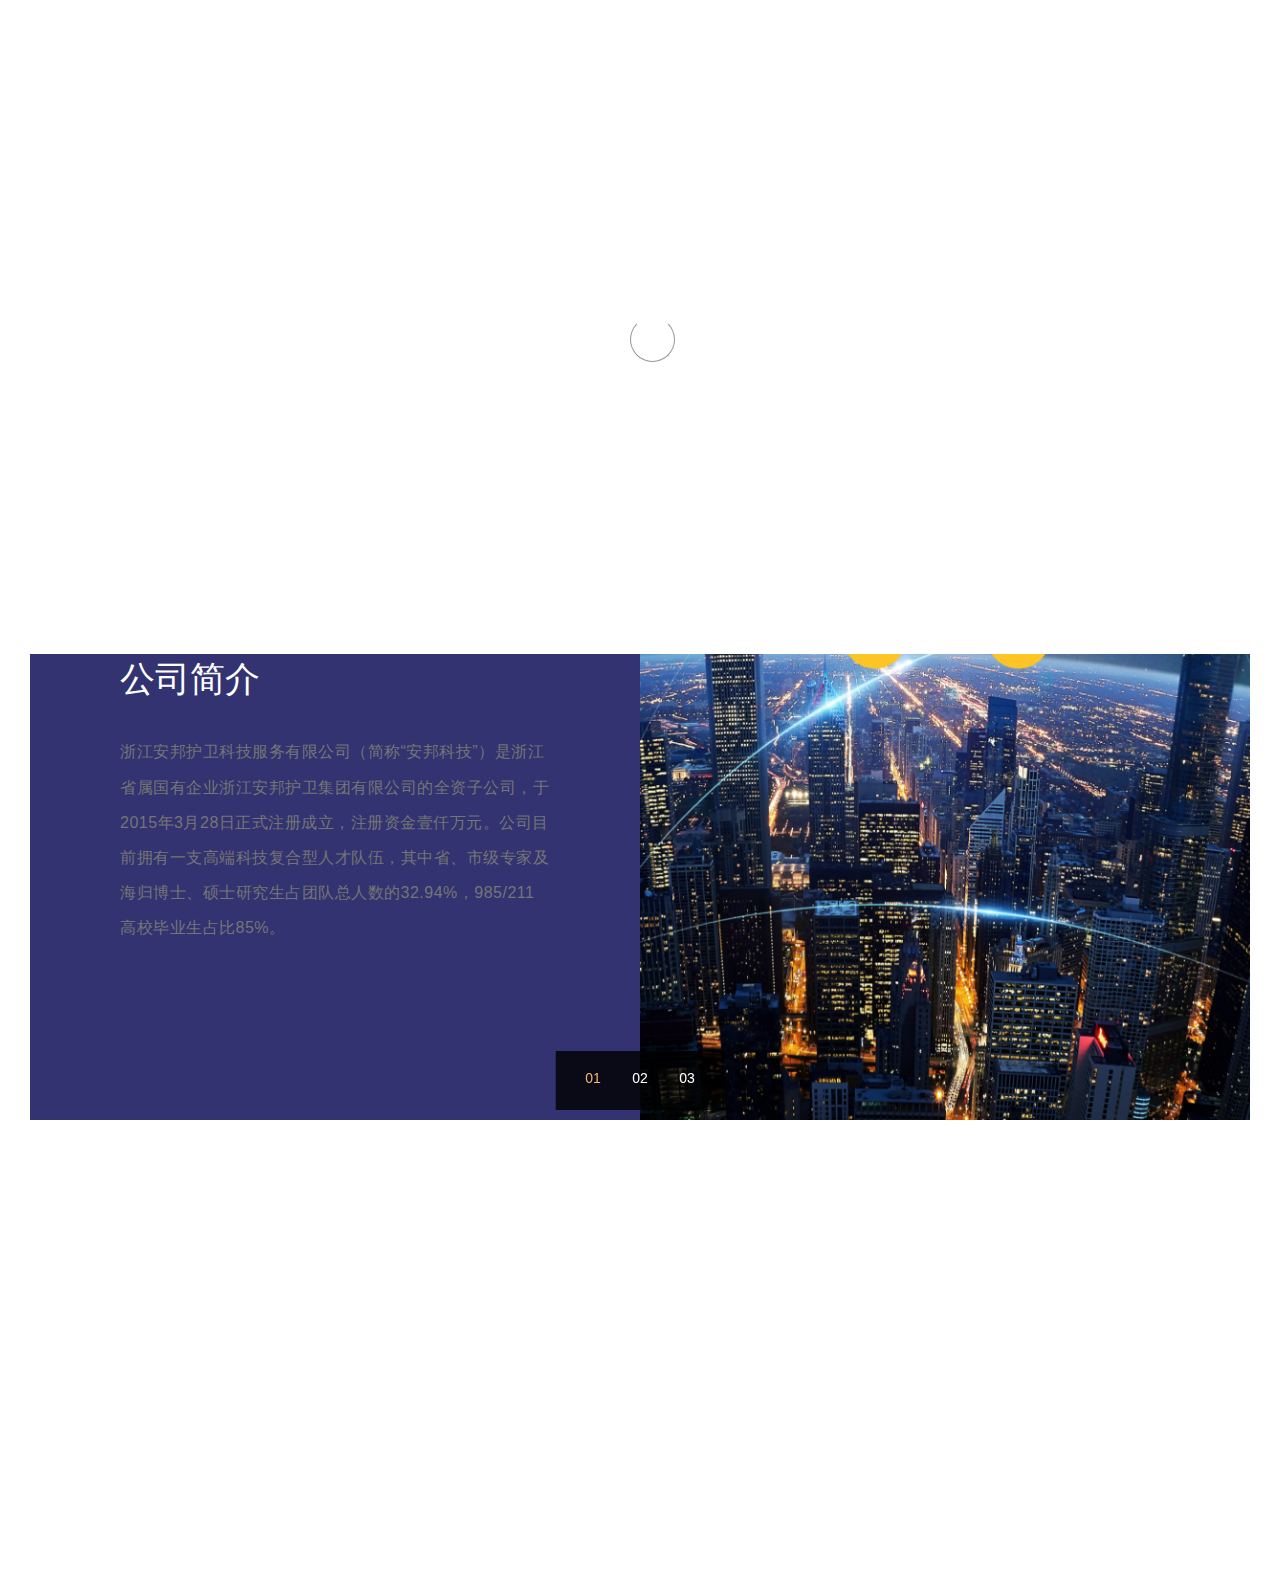
==== commit d30c4539: "basically finished" ====
--- a/about.html
+++ b/about.html
@@ -58,7 +58,7 @@
                         <a href="delivery.html">数据物流智能安防系统</a>
                         <a href="storage.html">数据仓储智能安防系统</a>
                         <a href="office.html">数据办公智能安防系统</a>
-                        <a href="#">数据会展智能安防系统</a>
+                        <a href="exhibition.html">数据会展智能安防系统</a>
                         <a href="hardware.html">硬件产品</a>
 
 
--- a/css/style.css
+++ b/css/style.css
@@ -1,4 +1,4 @@
-
+img
 @import url('https://fonts.googleapis.com/css?family=Source+Sans+Pro:200,300,400,700');
 
 body {
@@ -10,6 +10,8 @@
 html, body {
   width: 100%;
   height: 100%;
+  font-family: "Arial","Microsoft YaHei","黑体","宋体",sans-serif;
+
 }
 
 .cont {
@@ -19,7 +21,7 @@
   align-items: center;
   height: 100vh;
   /* background-color: rgb(117,117,117,0.4); */
-  background-image: linear-gradient(to left bottom, #BFB5A1 0%, #757575 100%);
+  /* background-image: linear-gradient(to left bottom, #BFB5A1 0%, #757575 100%); */
   overflow: hidden;
 }
 
@@ -107,10 +109,15 @@
   font-weight: 700;
   color: #0A101D;
 }
-.app a:hover{
+.app__text-line--4 a:hover{
   outline:none;
   color: rgb(230, 184, 0,0.7);
   text-decoration: none;
+  transition-duration: 0.6s;
+  transition-property: all;
+  transition-timing-function: ease;
+  transform: scale3d(1.08, 1.08, 2);
+  -webkit-transform: scale3d(1.08, 1.08, 2);
 }
 .app__text-line--3 {
   font-size: 40px;
@@ -318,7 +325,7 @@
   min-width: 50px;
   height: 80px;
   border-radius: 30px;
-  border: 5px solid rgba(255, 255, 255, 0.8);
+  border: 5px solid rgba(0, 0, 0, 0.8);
 }
 .mouse:after {
   content: '';
@@ -330,7 +337,7 @@
   width: 10px;
   height: 10px;
   border-radius: 50%;
-  background-color: #fff;
+  background-color: black;
   -webkit-animation: scroll 1s infinite alternate;
           animation: scroll 1s infinite alternate;
 }
@@ -358,7 +365,7 @@
   width: 30px;
   height: 30px;
   border-radius: 50%;
-  border: 3px solid #fff;
+  border: 3px solid black;
   cursor: pointer;
 }
 .pages__item:after {
@@ -371,7 +378,7 @@
   width: 75%;
   height: 75%;
   border-radius: 50%;
-  background-color: #fff;
+  background-color: black;
   opacity: 0;
   transition: 500ms;
 }
@@ -426,6 +433,7 @@
   line-height: 29px;
   letter-spacing: 0.5px;
 }
+-------------------------------- */
 
 .tlinks{text-indent:-9999px;height:0;line-height:0;font-size:0;overflow:hidden;}
 /*---------------------------------------
@@ -597,6 +605,7 @@
 a:hover, a:active, a:focus {
   color: #000000;
   outline: none;
+  text-decoration: none;
 }
 
 * {
@@ -695,6 +704,8 @@
   margin-bottom: 0;
   background-color: #0052cc;
   padding: 20px 0;
+  font-family: "Arial","Microsoft YaHei","黑体","宋体",sans-serif;
+
 }
 
 .custom-navbar .navbar-brand {
@@ -735,6 +746,8 @@
 
 .navbar-nav{
   margin-top: 20px;
+  font-family: "Arial","Microsoft YaHei","黑体","宋体",sans-serif;
+
 }
 
 .custom-navbar .navbar-nav li a:hover:after,
@@ -818,19 +831,141 @@
   font-size: 26px;
 }
 
-#ups{
-  padding-top: 150px;
-
-}
-
-#ups h1{
+#news{
+  padding-top: 200px;
+  font-family: "Arial","Microsoft YaHei","黑体","宋体",sans-serif;
+
+
+}
+
+#news h1{
+  font-size: 50px;
+  padding-top: 40px;
+  font-weight: bold;
+  color:rgb(230, 184, 0);
+}
+#news  .new p{
+  font-family: "Arial","Microsoft YaHei","黑体","宋体",sans-serif;
+  font-size: 22px;
+  padding-top: 40px;
+}
+
+#news .blog-content figure {
+	overflow: hidden;
+	position: relative;
+	cursor: pointer;
+  width: 100%;
+}
+
+#news li{
+  list-style: none;
+
+}
+#news .blog-content figure .post-date {
+	text-align: center;
+	color: #FFF;
+	font-weight: 800;
+	font-size: 14px;
+	line-height: 18px;
+	text-transform: uppercase;
+	display: block;
+	background-color: rgb(230, 184, 0,0.7);
+	width: 130px;
+	height: 130px;
+	position: absolute;
+	left: 0;
+	top: 0;
+	padding-top: 41px;
+	z-index: 50
+}
+#news .blog-content figure .post-date span {
+	font-size: 50px;
+	line-height: 35px;
+	display: block
+}
+#news .blog-content article{
+  width: 520px;
+	font-size: 21px;
+	line-height: 30px;
+	color: black;
+	font-weight: 800;
+	color: #343434;
+	padding-left: 22px;
+	padding-top: 15px;
+	padding-bottom: 21px;
+}
+.blog-content h2{
+  color: black;
+  font-weight: 800;
+}
+
+.blog-content a:link, a:hover, a:active{
+  text-decoration: none;
+
+}
+#news .blog-content:hover figure img {
+	opacity: 0.5;
+  -webkit-transform: scale3d(1.08, 1.08, 2);
+  transition-delay: 0s;
+  transition-duration: 0.6s;
+  transition-property: all;
+  transition-timing-function: ease;
+	transform: scale3d(1.08, 1.08, 2);
+}
+
+.blog-content article:hover{
+  background-color:rgb(230, 184, 0,0.7);
+}
+.blog-content h2:hover{
+  color:white;
+  transition-duration: 0.6s;
+  transition-property: all;
+  transition-timing-function: ease;
+  transform: scale3d(1.08, 1.08, 2);
+  -webkit-transform: scale3d(1.08, 1.08, 2);
+}
+
+#african{
+  padding-top: 200px;
+}
+#african h1{
+  text-align: center;
+  font-weight: bold;
+  font-size: 30px;
+}
+#african p{
+  padding-top: 20px;
+}
+
+#exhibition{
+  padding-top: 200px;
+}
+#exhibition h1{
   text-align:center;
   font-size: 30px;
+  color: white;
   font-weight: bold;
 }
-
-
-
+#exhibition li{
+  list-style: none;
+  font-family: "Arial","Microsoft YaHei","黑体","宋体",sans-serif;
+  color:#757575;
+  padding-left: 60px;
+  padding-top: 10px;
+  font-weight: bold;
+  padding-bottom: 20px;
+  font-size: 20px;
+  animation-duration: 1s;
+}
+
+#exhibition li:hover{
+  color:rgb(230, 184, 0,0.7);
+  transition-duration: 0.6s;
+  transition-property: all;
+  transition-timing-function: ease;
+  transform: scale3d(1.08, 1.08, 2);
+  -webkit-transform: scale3d(1.08, 1.08, 2);
+}
 /*---------------------------------------
   HOME
 -----------------------------------------*/
@@ -897,12 +1032,39 @@
   margin-top: 50px;
 }
 .col-5{
-  float: left;;
+  float: left;
   width: 60%;
 }
 .col-3{
-  float: right;
+  float:right;
   width:40%;
+  /* position: absolute;
+  display: block; */
+
+}
+#d{
+
+  position: absolute;
+  display: block;
+
+}
+
+.col-3 h2{
+  text-align: center;
+  font-weight: 700;
+  width: 300px;
+  color: white;
+  margin-left: 70px;
+  border: solid;
+  border-color: rgb(230, 184, 0,0.8);
+  background-color: rgb(230, 184, 0,0.7);
+}
+.col-3 h2:hover{
+  background-color: transparent;
+  color:Black;
+  transition-duration: 0.6s;
+  transition-property: all;
+  transition-timing-function: ease;
 }
 .col-3 p{
   margin-top: 20px;
@@ -947,7 +1109,15 @@
   background-size: cover;
   transition: 1s opacity;
 }
-
+#phone{
+  padding-top: 150px;
+}
+
+#phone h1{
+  font-weight: bold;
+  font-size: 30px;
+  text-align: center;
+}
 .back-to-top {
   background-image: url("img/top.jpg");
   position: fixed;
@@ -1293,6 +1463,21 @@
     height: 18px;
     background: url(../img/ink-separation.svg) no-repeat center center;
     margin: .2em auto 0;
+  }
+
+  .cd-modal h2{
+    font-size:26px;
+    font-weight: 400;
+  }
+
+  .cd-modal h2:hover{
+    color:black;
+    font-weight: bold;
+    transition-duration: 0.6s;
+    transition-property: all;
+    transition-timing-function: ease;
+    transform: scale3d(1.08, 1.08, 2);
+    -webkit-transform: scale3d(1.08, 1.08, 2);
   }
   .cd-modal p {
     line-height: 1.6;
@@ -1507,6 +1692,9 @@
 .func{
   padding-top: 15px;
   animation-duration: 3s;
+  font-size: 16px;
+  color:rgb(230, 184, 0);
+  font-weight: 500;
    /* animation-delay: 3s; */
 }
 #delivery1{
@@ -1664,14 +1852,15 @@
   left: 0;
   bottom: 0;
   width: 100%;
-  height: 36px;
+  height: 45px;
   background: url(../img/shutter_shadow.png) repeat;
 }
 .shutter-desc p {
   padding-left: 20px;
   line-height: 36px;
   color: #fff;
-  font-size: 14px;
+  font-weight: bold;
+  font-size: 22px;
 }
 .func p{
   color: rgb(230,184,0);
@@ -1867,6 +2056,19 @@
   padding-top: 25px;
 }
 
+.ex_img{
+  height:80px;
+  padding-left:40px;
+  padding-right:40px;
+}
+
+.ex_img:hover{
+  transform: rotateY(360deg);
+  transition: 0.6s;
+  transform-style: preserve-3d;
+  position: relative;
+}
+
 #storage2 h1{
   text-align: center;
   font-size: 32px;
@@ -1875,10 +2077,9 @@
   font-weight: bold;
 }
 .trans:hover{
-  transform: rotateY(180deg);
+  transform: rotateY(360deg);
   transition: 0.6s;
 	transform-style: preserve-3d;
-
 	position: relative;
 }
 #trnasport2 li{
